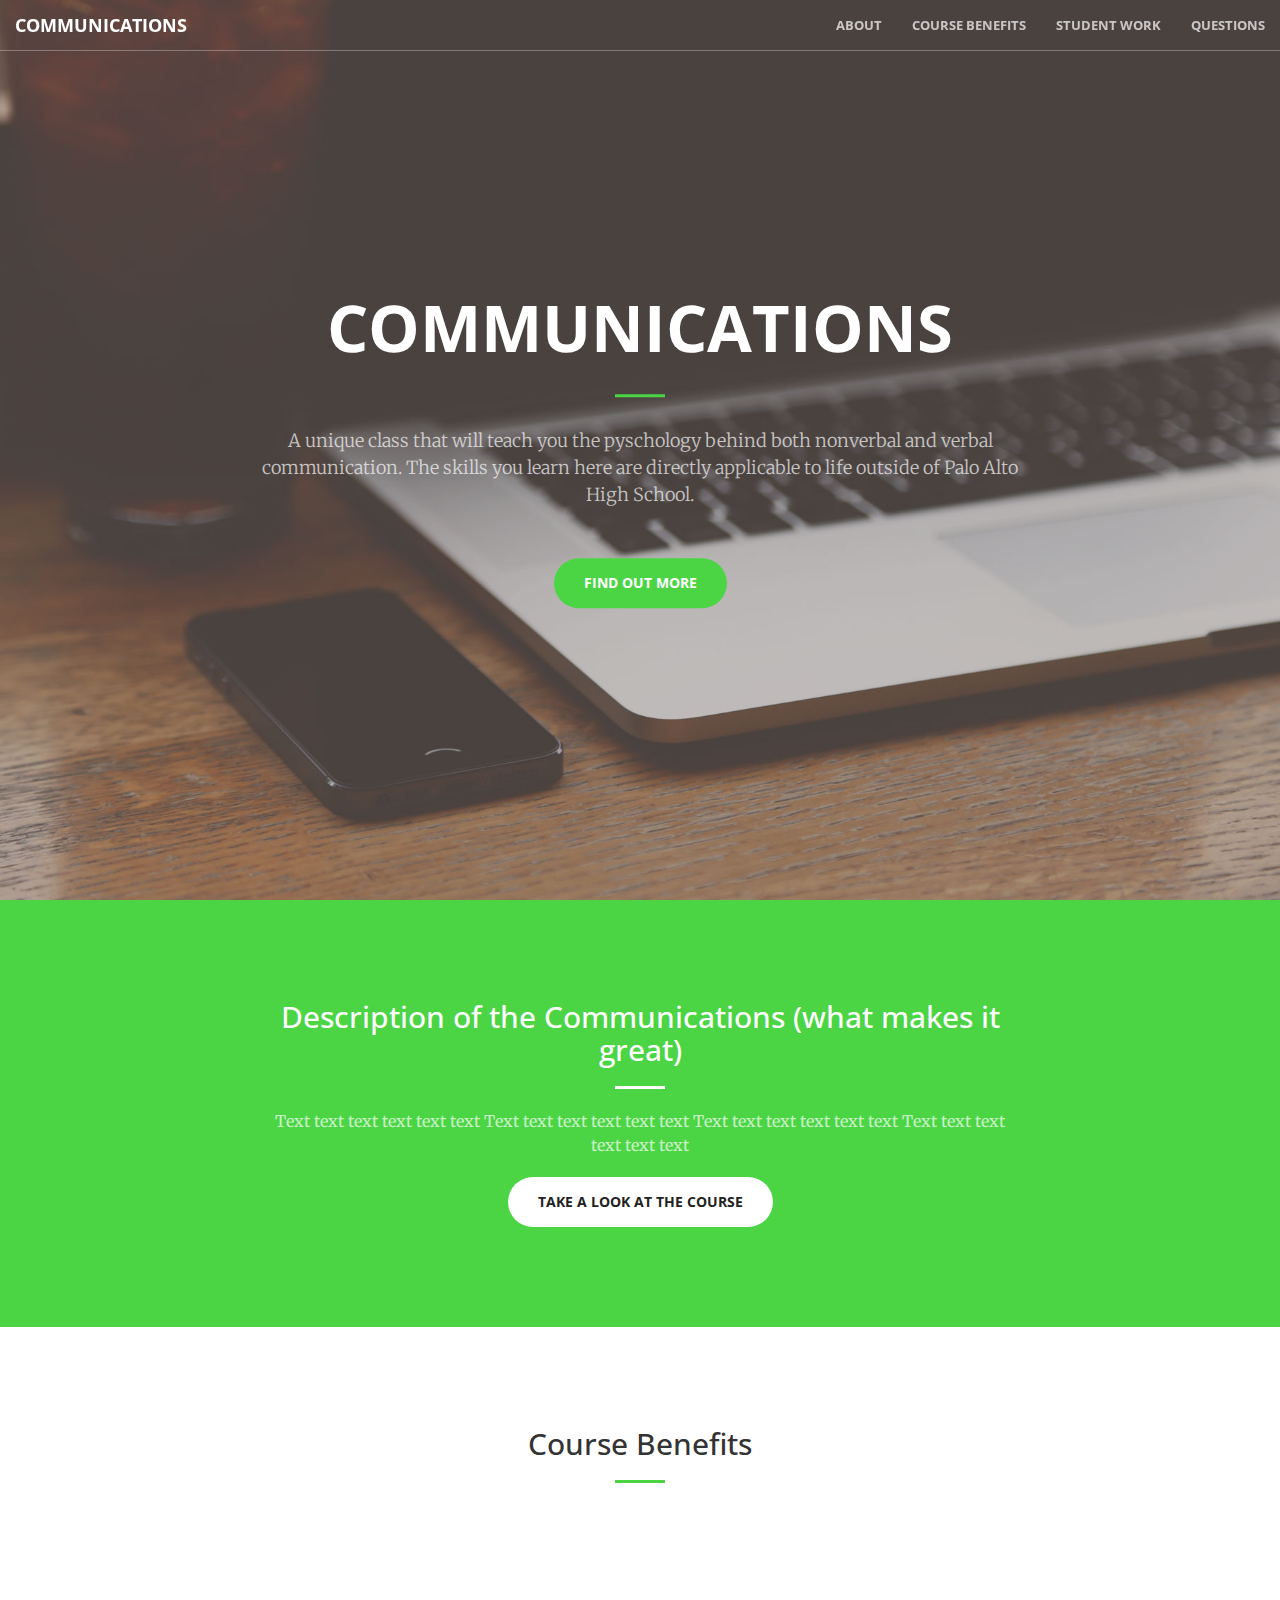
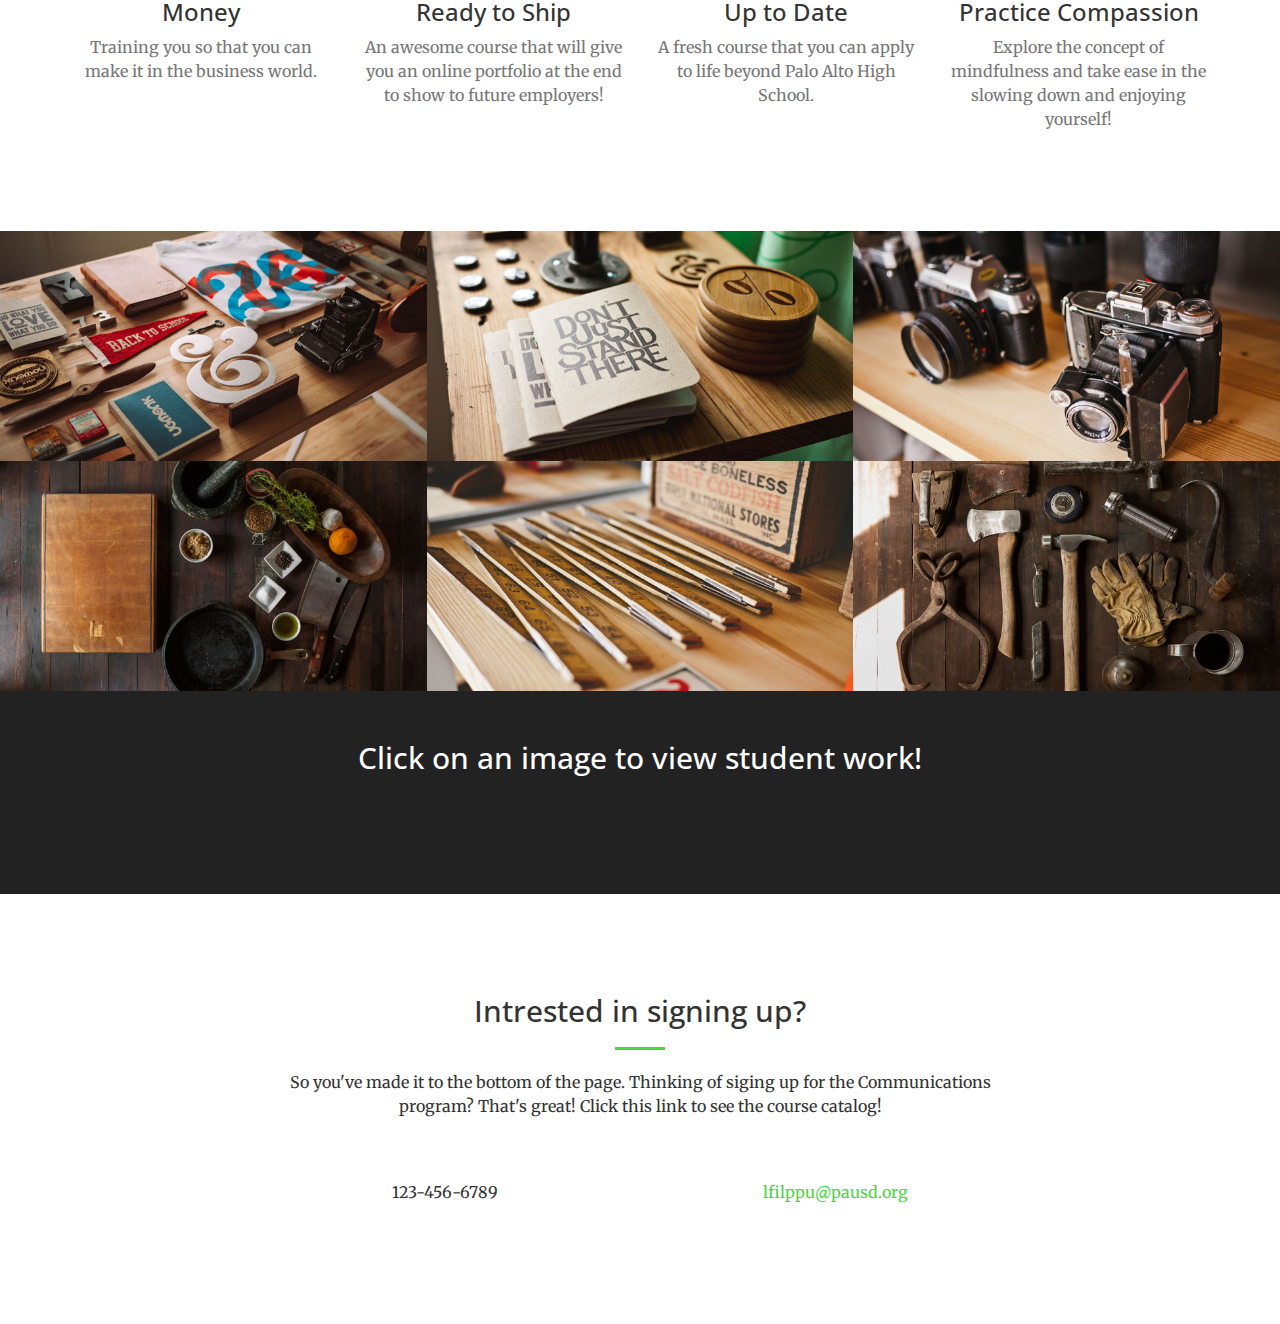
==== index.html @ a988b9ad "Initial commit" ====
<!DOCTYPE html>
<html lang="en">

<head>

    <meta charset="utf-8">
    <meta http-equiv="X-UA-Compatible" content="IE=edge">
    <meta name="viewport" content="width=device-width, initial-scale=1">
    <meta name="description" content="">
    <meta name="author" content="">

    <title>Paly Communications</title>

    <script src="https://ajax.googleapis.com/ajax/libs/jquery/1.11.3/jquery.min.js"></script>
    <!-- Bootstrap Core CSS -->
    <link rel="stylesheet" href="css/bootstrap.min.css" type="text/css">

    <!-- Custom Fonts -->
    <link href='http://fonts.googleapis.com/css?family=Open+Sans:300italic,400italic,600italic,700italic,800italic,400,300,600,700,800' rel='stylesheet' type='text/css'>
    <link href='http://fonts.googleapis.com/css?family=Merriweather:400,300,300italic,400italic,700,700italic,900,900italic' rel='stylesheet' type='text/css'>
    <link rel="stylesheet" href="font-awesome/css/font-awesome.min.css" type="text/css">

    <!-- Plugin CSS -->
    <link rel="stylesheet" href="css/animate.min.css" type="text/css">

    <!-- Custom CSS -->
    <link rel="stylesheet" href="css/creative.css" type="text/css">

    <!-- HTML5 Shim and Respond.js IE8 support of HTML5 elements and media queries -->
    <!-- WARNING: Respond.js doesn't work if you view the page via file:// -->
    <!--[if lt IE 9]>
        <script src="https://oss.maxcdn.com/libs/html5shiv/3.7.0/html5shiv.js"></script>
        <script src="https://oss.maxcdn.com/libs/respond.js/1.4.2/respond.min.js"></script>
    <![endif]-->

</head>

<body id="page-top">

    <nav id="mainNav" class="navbar navbar-default navbar-fixed-top">
        <div class="container-fluid">
            <!-- Brand and toggle get grouped for better mobile display -->
            <div class="navbar-header">
                <button type="button" class="navbar-toggle collapsed" data-toggle="collapse" data-target="#bs-example-navbar-collapse-1">
                    <span class="sr-only">Toggle navigation</span>
                    <span class="icon-bar"></span>
                    <span class="icon-bar"></span>
                    <span class="icon-bar"></span>
                </button>
                <a class="navbar-brand page-scroll" href="#page-top">Communications</a>
            </div>

            <!-- Collect the nav links, forms, and other content for toggling -->
            <div class="collapse navbar-collapse" id="bs-example-navbar-collapse-1">
                <ul class="nav navbar-nav navbar-right">
                    <li>
                        <a class="page-scroll" href="#about">About</a>
                    </li>
                    <li>
                        <a class="page-scroll" href="#services">Course Benefits</a>
                    </li>
                    <li>
                        <a class="page-scroll" href="#portfolio">Student Work</a>
                    </li>
                    <li>
                        <a class="page-scroll" href="#contact">Questions</a>
                    </li>
                </ul>
            </div>
            <!-- /.navbar-collapse -->
        </div>
        <!-- /.container-fluid -->
    </nav>

    <header>
        <div class="header-content">
            <div class="header-content-inner">
                <h1>Communications</h1>
                <hr>
                <p>A unique class that will teach you the pyschology behind both nonverbal and verbal communication. The skills you learn here are directly applicable to life outside of Palo Alto High School.</p>
                <a href="#about" class="btn btn-primary btn-xl page-scroll">Find Out More</a>
            </div>
        </div>
    </header>

    <section class="bg-primary" id="about">
        <div class="container">
            <div class="row">
                <div class="col-lg-8 col-lg-offset-2 text-center">
                    <h2 class="section-heading">Description of the Communications (what makes it great)</h2>
                    <hr class="light">
                    <p class="text-faded">Text text text text text text Text text text text text text Text text text text text text Text text text text text text</p>
                    <a href="courseDescription/courseDescription/index.html" class="btn btn-default btn-xl">Take a look at the course</a>
                </div>
            </div>
        </div>
    </section>

    <section id="services">
        <div class="container">
            <div class="row">
                <div class="col-lg-12 text-center">
                    <h2 class="section-heading">Course Benefits</h2>
                    <hr class="primary">
                </div>
            </div>
        </div>
        <div class="container">
            <div class="row">
                <div class="col-lg-3 col-md-6 text-center">
                    <div class="service-box">
                        <i class="fa fa-4x fa-diamond wow bounceIn text-primary"></i>
                        <h3>Money</h3>
                        <p class="text-muted">Training you so that you can make it in the business world.</p>
                    </div>
                </div>
                <div class="col-lg-3 col-md-6 text-center">
                    <div class="service-box">
                        <i class="fa fa-4x fa-paper-plane wow bounceIn text-primary" data-wow-delay=".1s"></i>
                        <h3>Ready to Ship</h3>
                        <p class="text-muted">An awesome course that will give you an online portfolio at the end to show to future employers!</p>
                    </div>
                </div>
                <div class="col-lg-3 col-md-6 text-center">
                    <div class="service-box">
                        <i class="fa fa-4x fa-newspaper-o wow bounceIn text-primary" data-wow-delay=".2s"></i>
                        <h3>Up to Date</h3>
                        <p class="text-muted">A fresh course that you can apply to life beyond Palo Alto High School.</p>
                    </div>
                </div>
                <div class="col-lg-3 col-md-6 text-center">
                    <div class="service-box">
                        <i class="fa fa-4x fa-heart wow bounceIn text-primary" data-wow-delay=".3s"></i>
                        <h3>Practice Compassion</h3>
                        <p class="text-muted">Explore the concept of mindfulness and take ease in the slowing down and enjoying yourself!</p>
                    </div>
                </div>
            </div>
        </div>
    </section>

    <section class="no-padding" id="portfolio">
        <div class="container-fluid">
            <div class="row no-gutter">
                <div class="col-lg-4 col-sm-6">
                    <a href="#" class="portfolio-box">
                        <img src="img/portfolio/1.jpg" class="img-responsive" alt="">
                        <div class="portfolio-box-caption">
                            <div class="portfolio-box-caption-content">
                                <div class="project-category text-faded">
                                    Category
                                </div>
                                <div class="project-name">
                                    Project Name
                                </div>
                            </div>
                        </div>
                    </a>
                </div>
                <div class="col-lg-4 col-sm-6">
                    <a href="#" class="portfolio-box">
                        <img src="img/portfolio/2.jpg" class="img-responsive" alt="">
                        <div class="portfolio-box-caption">
                            <div class="portfolio-box-caption-content">
                                <div class="project-category text-faded">
                                    Category
                                </div>
                                <div class="project-name">
                                    Project Name
                                </div>
                            </div>
                        </div>
                    </a>
                </div>
                <div class="col-lg-4 col-sm-6">
                    <a href="#" class="portfolio-box">
                        <img src="img/portfolio/3.jpg" class="img-responsive" alt="">
                        <div class="portfolio-box-caption">
                            <div class="portfolio-box-caption-content">
                                <div class="project-category text-faded">
                                    Category
                                </div>
                                <div class="project-name">
                                    Project Name
                                </div>
                            </div>
                        </div>
                    </a>
                </div>
                <div class="col-lg-4 col-sm-6">
                    <a href="#" class="portfolio-box">
                        <img src="img/portfolio/4.jpg" class="img-responsive" alt="">
                        <div class="portfolio-box-caption">
                            <div class="portfolio-box-caption-content">
                                <div class="project-category text-faded">
                                    Category
                                </div>
                                <div class="project-name">
                                    Project Name
                                </div>
                            </div>
                        </div>
                    </a>
                </div>
                <div class="col-lg-4 col-sm-6">
                    <a href="#" class="portfolio-box">
                        <img src="img/portfolio/5.jpg" class="img-responsive" alt="">
                        <div class="portfolio-box-caption">
                            <div class="portfolio-box-caption-content">
                                <div class="project-category text-faded">
                                    Category
                                </div>
                                <div class="project-name">
                                    Project Name
                                </div>
                            </div>
                        </div>
                    </a>
                </div>
                <div class="col-lg-4 col-sm-6">
                    <a href="#" class="portfolio-box">
                        <img src="img/portfolio/6.jpg" class="img-responsive" alt="">
                        <div class="portfolio-box-caption">
                            <div class="portfolio-box-caption-content">
                                <div class="project-category text-faded">
                                    Category
                                </div>
                                <div class="project-name">
                                    Project Name
                                </div>
                            </div>
                        </div>
                    </a>
                </div>
            </div>
        </div>
    </section>

    <aside class="bg-dark">
        <div class="container text-center">
            <div class="call-to-action">
                <h2>Click on an image to view student work!</h2>
                <a href="workDisplay.html" target="_blank" class="btn btn-default btn-xl wow tada">See More!</a>
            </div>
        </div>
    </aside>

    <section id="contact">
        <div class="container">
            <div class="row">
                <div class="col-lg-8 col-lg-offset-2 text-center">
                    <h2 class="section-heading">Intrested in signing up?</h2>
                    <hr class="primary">
                    <p>So you've made it to the bottom of the page. Thinking of siging up for the Communications program? That's great! Click this link to see the course catalog!</p>
                </div>
                <div class="col-lg-4 col-lg-offset-2 text-center">
                    <i class="fa fa-phone fa-3x wow bounceIn"></i>
                    <p>123-456-6789</p>
                </div>
                <div class="col-lg-4 text-center">
                    <i class="fa fa-envelope-o fa-3x wow bounceIn" data-wow-delay=".1s"></i>
                    <p><a href="mailto:your-email@your-domain.com">lfilppu@pausd.org</a></p>
                </div>
            </div>
        </div>
    </section>

    <!-- jQuery -->
    <script src="js/jquery.js"></script>

    <!-- Bootstrap Core JavaScript -->
    <script src="js/bootstrap.min.js"></script>

    <!-- Plugin JavaScript -->
    <script src="js/jquery.easing.min.js"></script>
    <script src="js/jquery.fittext.js"></script>
    <script src="js/wow.min.js"></script>

    <!-- Custom Theme JavaScript -->
    <script src="js/creative.js"></script>

</body>

</html>
---- css/creative.css ----
/*!
 * Start Bootstrap - Creative Bootstrap Theme (http://startbootstrap.com)
 * Code licensed under the Apache License v2.0.
 * For details, see http://www.apache.org/licenses/LICENSE-2.0.
 */

html,
body {
    width: 100%;
    height: 100%;
}

body {
    font-family: Merriweather,'Helvetica Neue',Arial,sans-serif;
}

hr {
    max-width: 50px;
    border-color: #4BD544;
    border-width: 3px;
}

hr.light {
    border-color: #fff;
}

a {
    color: #4BD544;
    -webkit-transition: all .35s;
    -moz-transition: all .35s;
    transition: all .35s;
}

a:hover,
a:focus {
    color: #eb3812;
}

h1,
h2,
h3,
h4,
h5,
h6 {
    font-family: 'Open Sans','Helvetica Neue',Arial,sans-serif;
}

p {
    margin-bottom: 20px;
    font-size: 16px;
    line-height: 1.5;
}

.bg-primary {
    background-color: #4BD544;
}

.bg-dark {
    color: #fff;
    background-color: #222;
}

.text-faded {
    color: rgba(255,255,255,.7);
}

section {
    padding: 100px 0;
}

aside {
    padding: 50px 0;
}

.no-padding {
    padding: 0;
}

.navbar-default {
    border-color: rgba(34,34,34,.05);
    font-family: 'Open Sans','Helvetica Neue',Arial,sans-serif;
    background-color: #fff;
    -webkit-transition: all .35s;
    -moz-transition: all .35s;
    transition: all .35s;
}

.navbar-default .navbar-header .navbar-brand {
    text-transform: uppercase;
    font-family: 'Open Sans','Helvetica Neue',Arial,sans-serif;
    font-weight: 700;
    color: #4BD544;
}

.navbar-default .navbar-header .navbar-brand:hover,
.navbar-default .navbar-header .navbar-brand:focus {
    color: #eb3812;
}

.navbar-default .nav > li>a,
.navbar-default .nav>li>a:focus {
    text-transform: uppercase;
    font-size: 13px;
    font-weight: 700;
    color: #222;
}

.navbar-default .nav > li>a:hover,
.navbar-default .nav>li>a:focus:hover {
    color: #4BD544;
}

.navbar-default .nav > li.active>a,
.navbar-default .nav>li.active>a:focus {
    color: #4BD544!important;
    background-color: transparent;
}

.navbar-default .nav > li.active>a:hover,
.navbar-default .nav>li.active>a:focus:hover {
    background-color: transparent;
}

@media(min-width:768px) {
    .navbar-default {
        border-color: rgba(255,255,255,.3);
        background-color: transparent;
    }

    .navbar-default .navbar-header .navbar-brand {
        color: rgba(255,255,255,.7);
    }

    .navbar-default .navbar-header .navbar-brand:hover,
    .navbar-default .navbar-header .navbar-brand:focus {
        color: #fff;
    }

    .navbar-default .nav > li>a,
    .navbar-default .nav>li>a:focus {
        color: rgba(255,255,255,.7);
    }

    .navbar-default .nav > li>a:hover,
    .navbar-default .nav>li>a:focus:hover {
        color: #fff;
    }

    .navbar-default.affix {
        border-color: rgba(34,34,34,.05);
        background-color: #fff;
    }

    .navbar-default.affix .navbar-header .navbar-brand {
        font-size: 14px;
        color: #4BD544;
    }

    .navbar-default.affix .navbar-header .navbar-brand:hover,
    .navbar-default.affix .navbar-header .navbar-brand:focus {
        color: #eb3812;
    }

    .navbar-default.affix .nav > li>a,
    .navbar-default.affix .nav>li>a:focus {
        color: #222;
    }

    .navbar-default.affix .nav > li>a:hover,
    .navbar-default.affix .nav>li>a:focus:hover {
        color: #4BD544;
    }
}

header {
    position: relative;
    width: 100%;
    min-height: auto;
    text-align: center;
    color: #fff;
    background-image: url(../img/header.jpg);
    background-position: center;
    -webkit-background-size: cover;
    -moz-background-size: cover;
    background-size: cover;
    -o-background-size: cover;
}

header .header-content {
    position: relative;
    width: 100%;
    padding: 100px 15px;
    text-align: center;
}

header .header-content .header-content-inner h1 {
    margin-top: 0;
    margin-bottom: 0;
    text-transform: uppercase;
    font-weight: 700;
}

header .header-content .header-content-inner hr {
    margin: 30px auto;
}

header .header-content .header-content-inner p {
    margin-bottom: 50px;
    font-size: 16px;
    font-weight: 300;
    color: rgba(255,255,255,.7);
}

@media(min-width:768px) {
    header {
        min-height: 100%;
    }

    header .header-content {
        position: absolute;
        top: 50%;
        padding: 0 50px;
        -webkit-transform: translateY(-50%);
        -ms-transform: translateY(-50%);
        transform: translateY(-50%);
    }

    header .header-content .header-content-inner {
        margin-right: auto;
        margin-left: auto;
        max-width: 1000px;
    }

    header .header-content .header-content-inner p {
        margin-right: auto;
        margin-left: auto;
        max-width: 80%;
        font-size: 18px;
    }
}

.section-heading {
    margin-top: 0;
}

.service-box {
    margin: 50px auto 0;
    max-width: 400px;
}

@media(min-width:992px) {
    .service-box {
        margin: 20px auto 0;
    }
}

.service-box p {
    margin-bottom: 0;
}

.portfolio-box {
    display: block;
    position: relative;
    margin: 0 auto;
    max-width: 650px;
}

.portfolio-box .portfolio-box-caption {
    display: block;
    position: absolute;
    bottom: 0;
    width: 100%;
    height: 100%;
    text-align: center;
    color: #fff;
    opacity: 0;
    background: rgba(240,95,64,.9);
    -webkit-transition: all .35s;
    -moz-transition: all .35s;
    transition: all .35s;
}

.portfolio-box .portfolio-box-caption .portfolio-box-caption-content {
    position: absolute;
    top: 50%;
    width: 100%;
    text-align: center;
    transform: translateY(-50%);
}

.portfolio-box .portfolio-box-caption .portfolio-box-caption-content .project-category,
.portfolio-box .portfolio-box-caption .portfolio-box-caption-content .project-name {
    padding: 0 15px;
    font-family: 'Open Sans','Helvetica Neue',Arial,sans-serif;
}

.portfolio-box .portfolio-box-caption .portfolio-box-caption-content .project-category {
    text-transform: uppercase;
    font-size: 14px;
    font-weight: 600;
}

.portfolio-box .portfolio-box-caption .portfolio-box-caption-content .project-name {
    font-size: 18px;
}

.portfolio-box:hover .portfolio-box-caption {
    opacity: 1;
}

@media(min-width:768px) {
    .portfolio-box .portfolio-box-caption .portfolio-box-caption-content .project-category {
        font-size: 16px;
    }

    .portfolio-box .portfolio-box-caption .portfolio-box-caption-content .project-name {
        font-size: 22px;
    }
}

.call-to-action h2 {
    margin: 0 auto 20px;
}

.text-primary {
    color: #4BD544;
}

.no-gutter > [class*=col-] {
    padding-right: 0;
    padding-left: 0;
}

.btn-default {
    border-color: #fff;
    color: #222;
    background-color: #fff;
    -webkit-transition: all .35s;
    -moz-transition: all .35s;
    transition: all .35s;
}

.btn-default:hover,
.btn-default:focus,
.btn-default.focus,
.btn-default:active,
.btn-default.active,
.open > .dropdown-toggle.btn-default {
    border-color: #ededed;
    color: #222;
    background-color: #f2f2f2;
}

.btn-default:active,
.btn-default.active,
.open > .dropdown-toggle.btn-default {
    background-image: none;
}

.btn-default.disabled,
.btn-default[disabled],
fieldset[disabled] .btn-default,
.btn-default.disabled:hover,
.btn-default[disabled]:hover,
fieldset[disabled] .btn-default:hover,
.btn-default.disabled:focus,
.btn-default[disabled]:focus,
fieldset[disabled] .btn-default:focus,
.btn-default.disabled.focus,
.btn-default[disabled].focus,
fieldset[disabled] .btn-default.focus,
.btn-default.disabled:active,
.btn-default[disabled]:active,
fieldset[disabled] .btn-default:active,
.btn-default.disabled.active,
.btn-default[disabled].active,
fieldset[disabled] .btn-default.active {
    border-color: #fff;
    background-color: #fff;
}

.btn-default .badge {
    color: #fff;
    background-color: #222;
}

.btn-primary {
    border-color: #4BD544;
    color: #fff;
    background-color: #4BD544;
    -webkit-transition: all .35s;
    -moz-transition: all .35s;
    transition: all .35s;
}

.btn-primary:hover,
.btn-primary:focus,
.btn-primary.focus,
.btn-primary:active,
.btn-primary.active,
.open > .dropdown-toggle.btn-primary {
    border-color: #ed431f;
    color: #fff;
    background-color: #ee4b28;
}

.btn-primary:active,
.btn-primary.active,
.open > .dropdown-toggle.btn-primary {
    background-image: none;
}

.btn-primary.disabled,
.btn-primary[disabled],
fieldset[disabled] .btn-primary,
.btn-primary.disabled:hover,
.btn-primary[disabled]:hover,
fieldset[disabled] .btn-primary:hover,
.btn-primary.disabled:focus,
.btn-primary[disabled]:focus,
fieldset[disabled] .btn-primary:focus,
.btn-primary.disabled.focus,
.btn-primary[disabled].focus,
fieldset[disabled] .btn-primary.focus,
.btn-primary.disabled:active,
.btn-primary[disabled]:active,
fieldset[disabled] .btn-primary:active,
.btn-primary.disabled.active,
.btn-primary[disabled].active,
fieldset[disabled] .btn-primary.active {
    border-color: #4BD544;
    background-color: #4BD544;
}

.btn-primary .badge {
    color: #4BD544;
    background-color: #fff;
}

.btn {
    border: 0;
    border-radius: 300px;
    text-transform: uppercase;
    font-family: 'Open Sans','Helvetica Neue',Arial,sans-serif;
    font-weight: 700;
}

.btn-xl {
    padding: 15px 30px;
}

::-moz-selection {
    text-shadow: none;
    color: #fff;
    background: #222;
}

::selection {
    text-shadow: none;
    color: #fff;
    background: #222;
}

img::selection {
    color: #fff;
    background: 0 0;
}

img::-moz-selection {
    color: #fff;
    background: 0 0;
}

body {
    webkit-tap-highlight-color: #222;
}
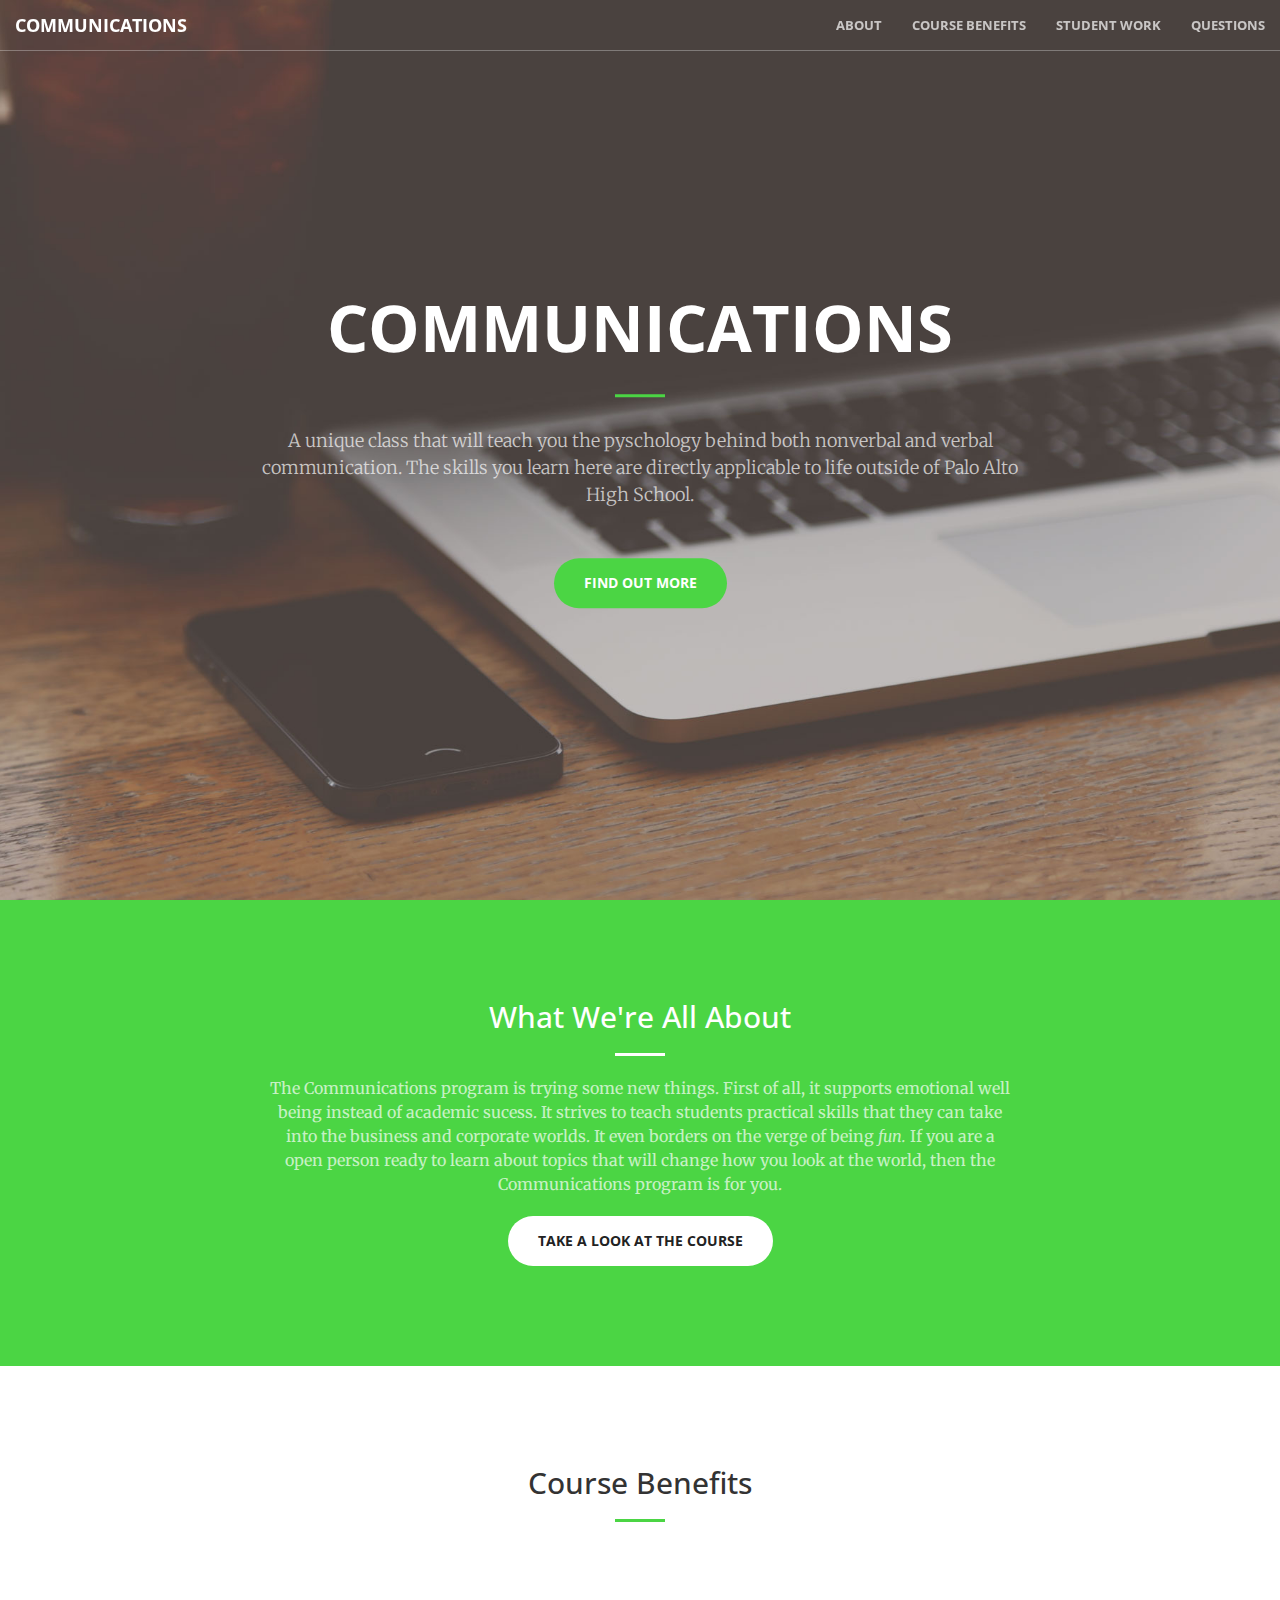
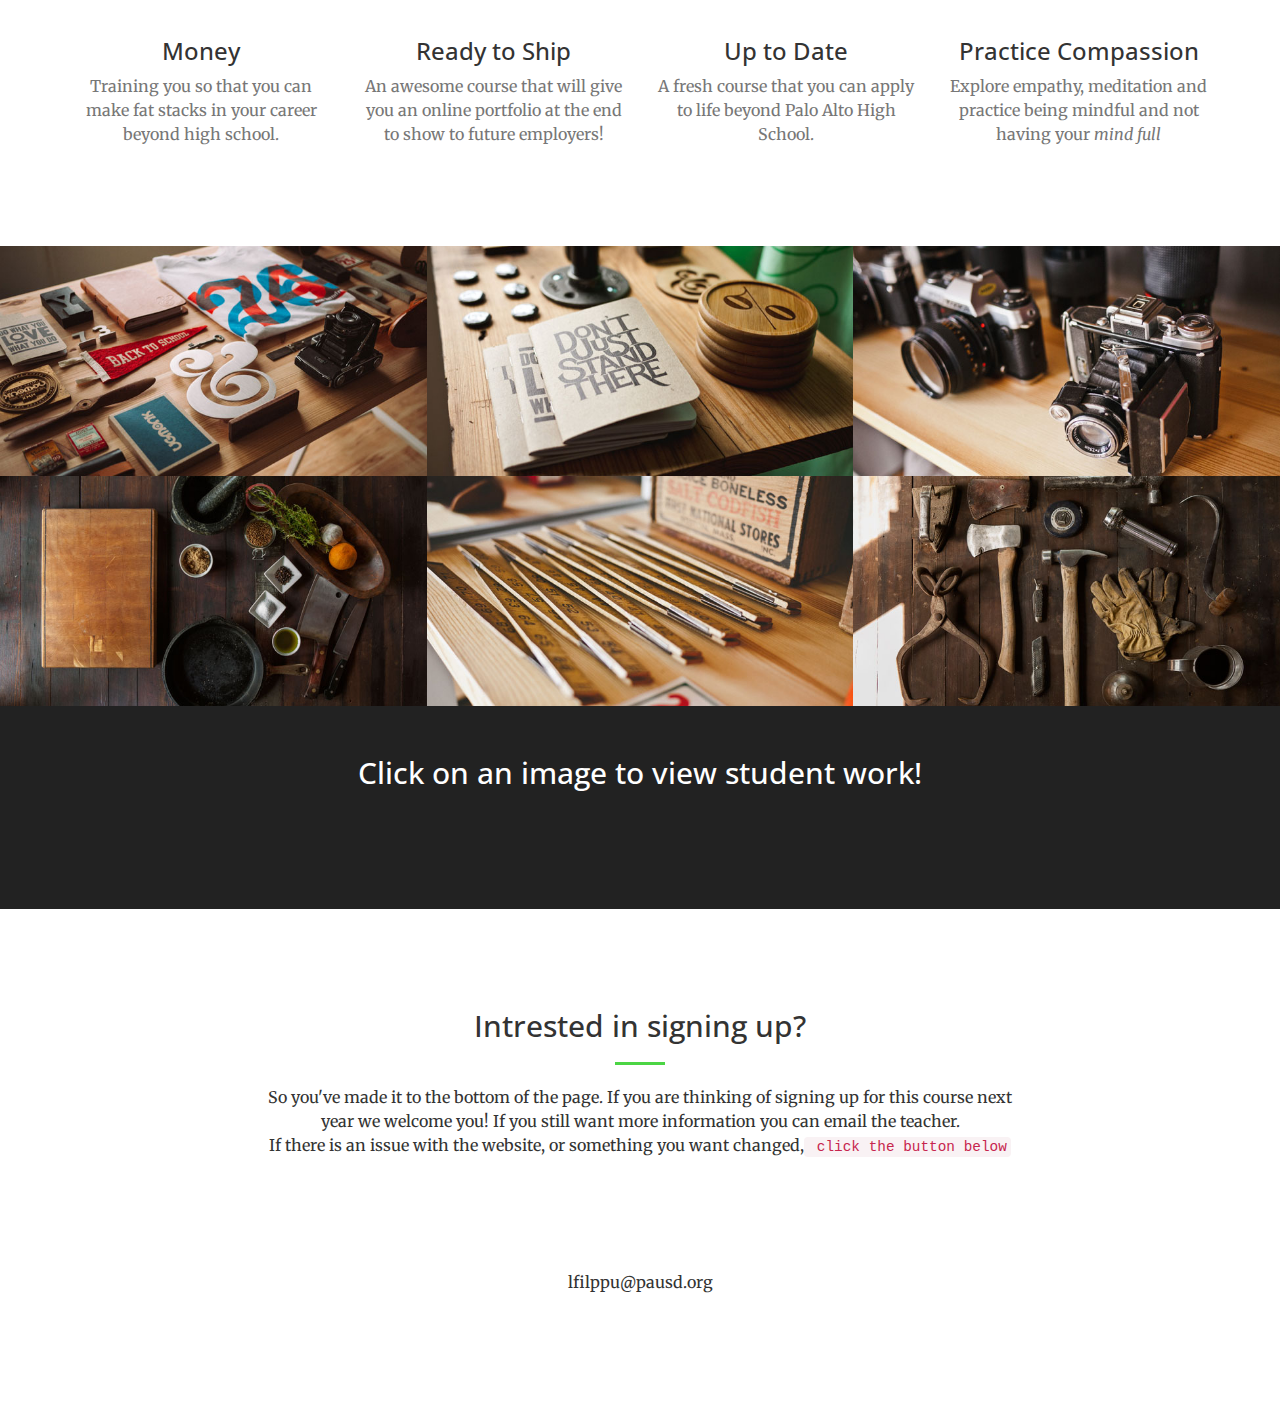
==== commit bb5c8c2e: "updated content of work.html, new fonts, improvements button" ====
--- a/index.html
+++ b/index.html
@@ -87,9 +87,9 @@
         <div class="container">
             <div class="row">
                 <div class="col-lg-8 col-lg-offset-2 text-center">
-                    <h2 class="section-heading">Description of the Communications (what makes it great)</h2>
+                    <h2 class="section-heading">What We're All About</h2>
                     <hr class="light">
-                    <p class="text-faded">Text text text text text text Text text text text text text Text text text text text text Text text text text text text</p>
+                    <p class="text-faded">The Communications program is trying some new things. First of all, it supports emotional well being instead of academic sucess. It strives to teach students practical skills that they can take into the business and corporate worlds. It even borders on the verge of being <span class="italics">fun. </span>If you are a open person ready to learn about topics that will change how you look at the world, then the Communications program is for you.</p>
                     <a href="courseDescription/courseDescription/index.html" class="btn btn-default btn-xl">Take a look at the course</a>
                 </div>
             </div>
@@ -111,7 +111,7 @@
                     <div class="service-box">
                         <i class="fa fa-4x fa-diamond wow bounceIn text-primary"></i>
                         <h3>Money</h3>
-                        <p class="text-muted">Training you so that you can make it in the business world.</p>
+                        <p class="text-muted">Training you so that you can make fat stacks in your career beyond high school.</p>
                     </div>
                 </div>
                 <div class="col-lg-3 col-md-6 text-center">
@@ -132,7 +132,7 @@
                     <div class="service-box">
                         <i class="fa fa-4x fa-heart wow bounceIn text-primary" data-wow-delay=".3s"></i>
                         <h3>Practice Compassion</h3>
-                        <p class="text-muted">Explore the concept of mindfulness and take ease in the slowing down and enjoying yourself!</p>
+                        <p class="text-muted">Explore empathy, meditation and practice being mindful and not having your <span class="italics">mind full</span></p>
                     </div>
                 </div>
             </div>
@@ -240,7 +240,7 @@
         <div class="container text-center">
             <div class="call-to-action">
                 <h2>Click on an image to view student work!</h2>
-                <a href="workDisplay.html" target="_blank" class="btn btn-default btn-xl wow tada">See More!</a>
+                <a href="studentWork/workDisplay.html" class="btn btn-default btn-xl wow tada">See More!</a>
             </div>
         </div>
     </aside>
@@ -251,15 +251,17 @@
                 <div class="col-lg-8 col-lg-offset-2 text-center">
                     <h2 class="section-heading">Intrested in signing up?</h2>
                     <hr class="primary">
-                    <p>So you've made it to the bottom of the page. Thinking of siging up for the Communications program? That's great! Click this link to see the course catalog!</p>
-                </div>
-                <div class="col-lg-4 col-lg-offset-2 text-center">
+                    <p>So you've made it to the bottom of the page. If you are thinking of signing up for this course next year we welcome you! If you still want more information you can email the teacher.<br>If there is an issue with the website, or something you want changed,<code> click the button below</code></p>
+                      <a href="https://docs.google.com/forms/d/1UvINyb7zhXUOc2biY6sXwbtFrO3ErME9v3r4dC4eQKM/viewform?usp=send_form" target="_blank" class="btn btn-success btn-xl wow tada">Submit Website Improvements</a>
+                </div>
+                <!-- <div class="col-lg-4 col-lg-offset-2 text-center">
                     <i class="fa fa-phone fa-3x wow bounceIn"></i>
                     <p>123-456-6789</p>
-                </div>
-                <div class="col-lg-4 text-center">
+                </div> -->
+                <div class="col-lg-12 text-center">
                     <i class="fa fa-envelope-o fa-3x wow bounceIn" data-wow-delay=".1s"></i>
-                    <p><a href="mailto:your-email@your-domain.com">lfilppu@pausd.org</a></p>
+                    <!-- <p><a href="mailto:lfilppu@pausd.org">lfilppu@pausd.org</a></p> -->
+                    <p>lfilppu@pausd.org</p>
                 </div>
             </div>
         </div>
--- a/css/creative.css
+++ b/css/creative.css
@@ -12,6 +12,10 @@
 
 body {
     font-family: Merriweather,'Helvetica Neue',Arial,sans-serif;
+}
+
+.italics {
+    font-style: italic;
 }
 
 hr {
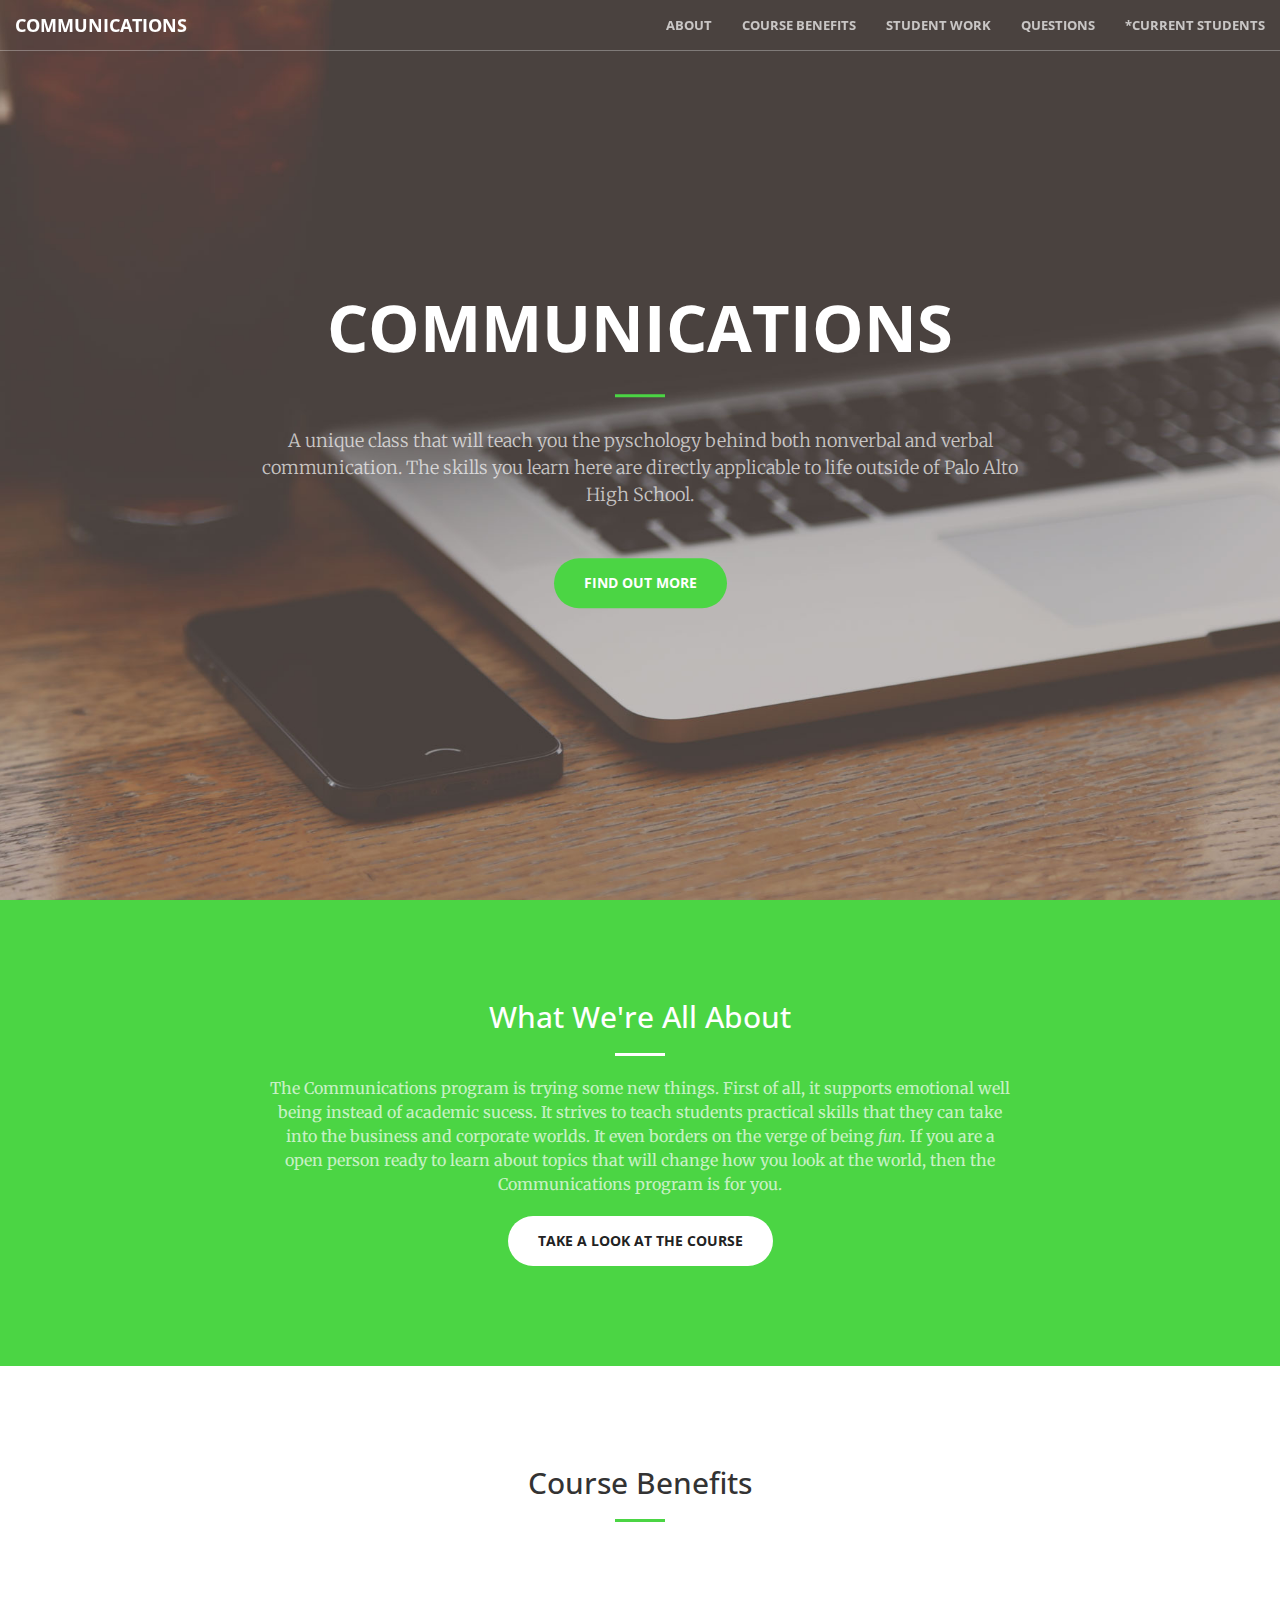
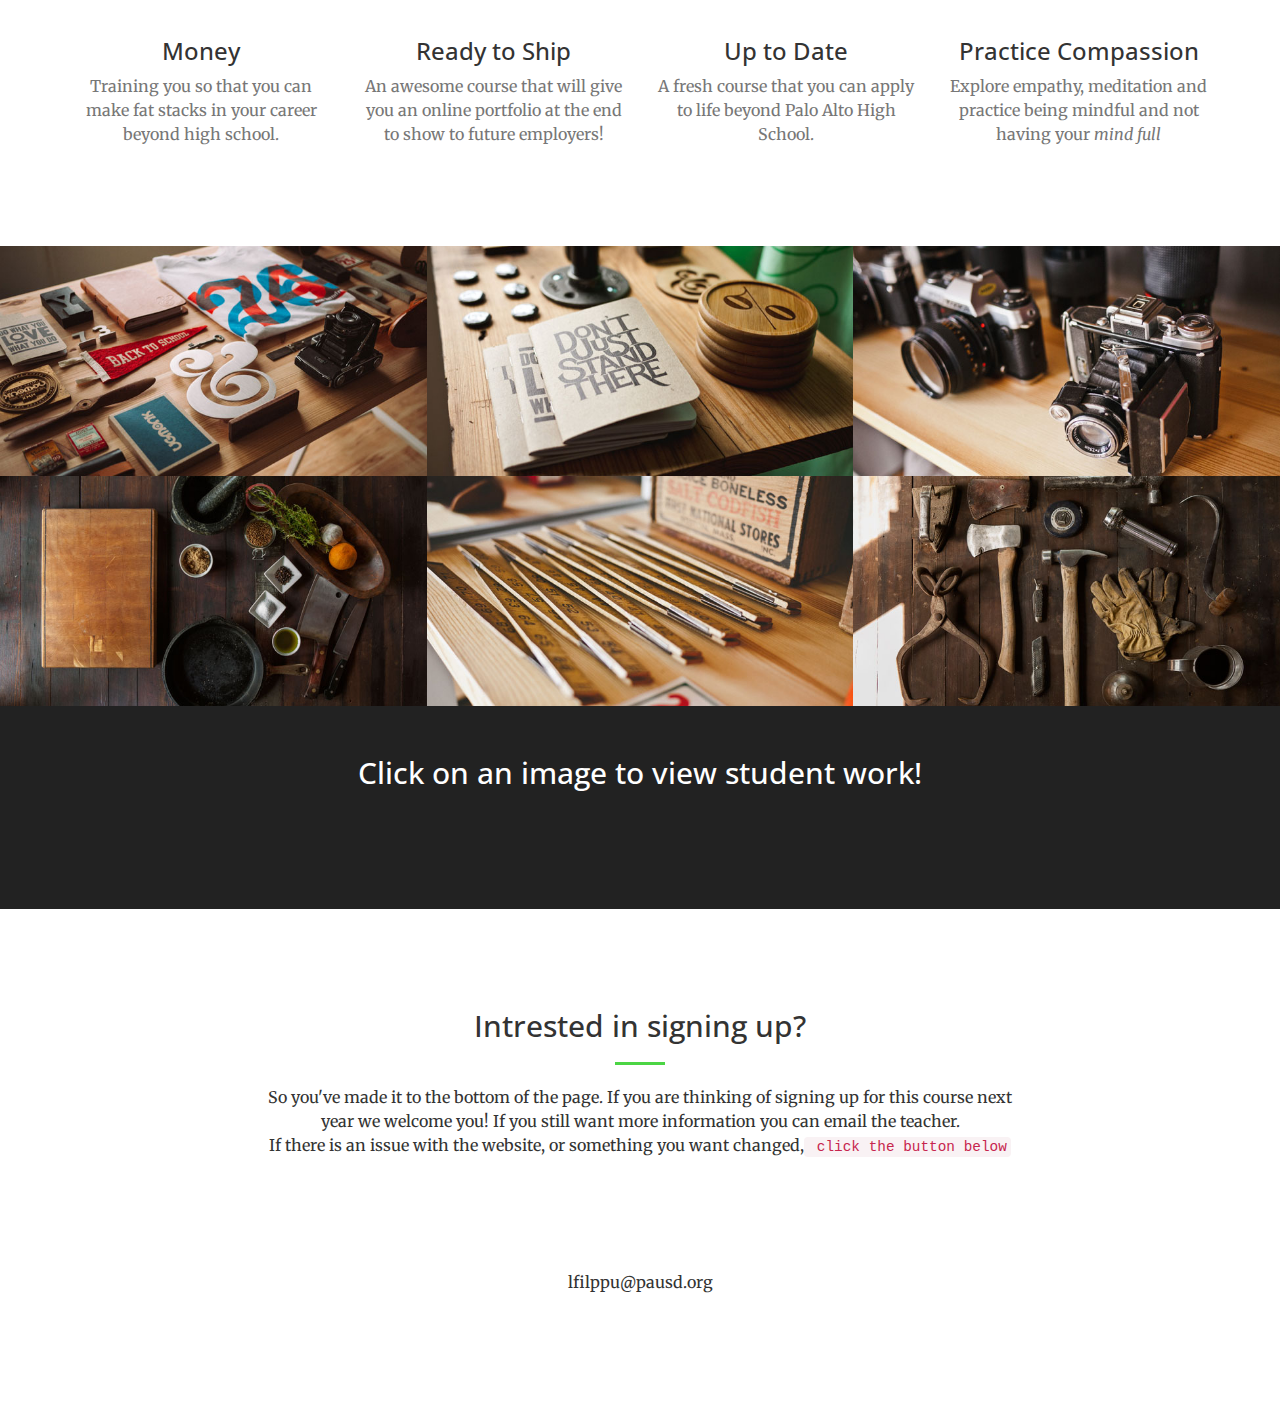
==== commit 310c8b65: "created new student page, changed api spark spreadsheet" ====
--- a/index.html
+++ b/index.html
@@ -65,6 +65,9 @@
                     <li>
                         <a class="page-scroll" href="#contact">Questions</a>
                     </li>
+                    <li>
+                        <a href="currentStudents/currentStudents/index.html">*Current Students</a>
+                    </li>
                 </ul>
             </div>
             <!-- /.navbar-collapse -->
@@ -143,90 +146,90 @@
         <div class="container-fluid">
             <div class="row no-gutter">
                 <div class="col-lg-4 col-sm-6">
-                    <a href="#" class="portfolio-box">
+                    <a href="https://www.youtube.com/watch?v=X-lLhThysX8" target="_blank" class="portfolio-box">
                         <img src="img/portfolio/1.jpg" class="img-responsive" alt="">
                         <div class="portfolio-box-caption">
                             <div class="portfolio-box-caption-content">
                                 <div class="project-category text-faded">
-                                    Category
-                                </div>
-                                <div class="project-name">
-                                    Project Name
-                                </div>
-                            </div>
-                        </div>
-                    </a>
-                </div>
-                <div class="col-lg-4 col-sm-6">
-                    <a href="#" class="portfolio-box">
+                                    Kai Oda
+                                </div>
+                                <div class="project-name">
+                                    Social Justice Movie
+                                </div>
+                            </div>
+                        </div>
+                    </a>
+                </div>
+                <div class="col-lg-4 col-sm-6">
+                    <a href="https://docs.google.com/document/d/1P_dTH7T9j7E73rclIR6LiwsG6fU7Ubq9ekI5S3gMPQ8/edit?usp=sharing" target="_blank" class="portfolio-box">
                         <img src="img/portfolio/2.jpg" class="img-responsive" alt="">
                         <div class="portfolio-box-caption">
                             <div class="portfolio-box-caption-content">
                                 <div class="project-category text-faded">
-                                    Category
-                                </div>
-                                <div class="project-name">
-                                    Project Name
-                                </div>
-                            </div>
-                        </div>
-                    </a>
-                </div>
-                <div class="col-lg-4 col-sm-6">
-                    <a href="#" class="portfolio-box">
+                                    Kai Oda
+                                </div>
+                                <div class="project-name">
+                                    Strenth's Pitch
+                                </div>
+                            </div>
+                        </div>
+                    </a>
+                </div>
+                <div class="col-lg-4 col-sm-6">
+                    <a href="http://www.palycampanile.org/archives/5774" target="_blank" class="portfolio-box">
                         <img src="img/portfolio/3.jpg" class="img-responsive" alt="">
                         <div class="portfolio-box-caption">
                             <div class="portfolio-box-caption-content">
                                 <div class="project-category text-faded">
-                                    Category
-                                </div>
-                                <div class="project-name">
-                                    Project Name
-                                </div>
-                            </div>
-                        </div>
-                    </a>
-                </div>
-                <div class="col-lg-4 col-sm-6">
-                    <a href="#" class="portfolio-box">
+                                    Stephanie Cong
+                                </div>
+                                <div class="project-name">
+                                    The [Herculean] Ascent
+                                </div>
+                            </div>
+                        </div>
+                    </a>
+                </div>
+                <div class="col-lg-4 col-sm-6">
+                    <a href="https://www.flickr.com/photos/107901713@N04/18847411025/in/dateposted-public/" target="_blank" class="portfolio-box">
                         <img src="img/portfolio/4.jpg" class="img-responsive" alt="">
                         <div class="portfolio-box-caption">
                             <div class="portfolio-box-caption-content">
                                 <div class="project-category text-faded">
-                                    Category
-                                </div>
-                                <div class="project-name">
-                                    Project Name
-                                </div>
-                            </div>
-                        </div>
-                    </a>
-                </div>
-                <div class="col-lg-4 col-sm-6">
-                    <a href="#" class="portfolio-box">
+                                    Kai Oda
+                                </div>
+                                <div class="project-name">
+                                    A dude on a horse
+                                </div>
+                            </div>
+                        </div>
+                    </a>
+                </div>
+                <div class="col-lg-4 col-sm-6">
+                    <a href="https://www.youtube.com/watch?v=J6lyURyVz7k" target="_blank" class="portfolio-box">
                         <img src="img/portfolio/5.jpg" class="img-responsive" alt="">
                         <div class="portfolio-box-caption">
                             <div class="portfolio-box-caption-content">
                                 <div class="project-category text-faded">
-                                    Category
-                                </div>
-                                <div class="project-name">
-                                    Project Name
-                                </div>
-                            </div>
-                        </div>
-                    </a>
-                </div>
-                <div class="col-lg-4 col-sm-6">
-                    <a href="#" class="portfolio-box">
+                                    John Oliver
+                                </div>
+                                <div class="project-name">
+                                    Why Standardized Testing Sucks
+                                </div>
+                            </div>
+                        </div>
+                    </a>
+                </div>
+                <div class="col-lg-4 col-sm-6">
+                    <a href="http://palyvoice.com/2015/04/30/editorial-transcending-the-assumptions/" target="_blank" class="portfolio-box">
                         <img src="img/portfolio/6.jpg" class="img-responsive" alt="">
                         <div class="portfolio-box-caption">
                             <div class="portfolio-box-caption-content">
                                 <div class="project-category text-faded">
-                                    Category
-                                </div>
-                                <div class="project-name">
-                                    Project Name
+                                    Paly Voice
+                                </div>
+                                <div class="project-name">
+                                    Transcending Assumptions
                                 </div>
                             </div>
                         </div>
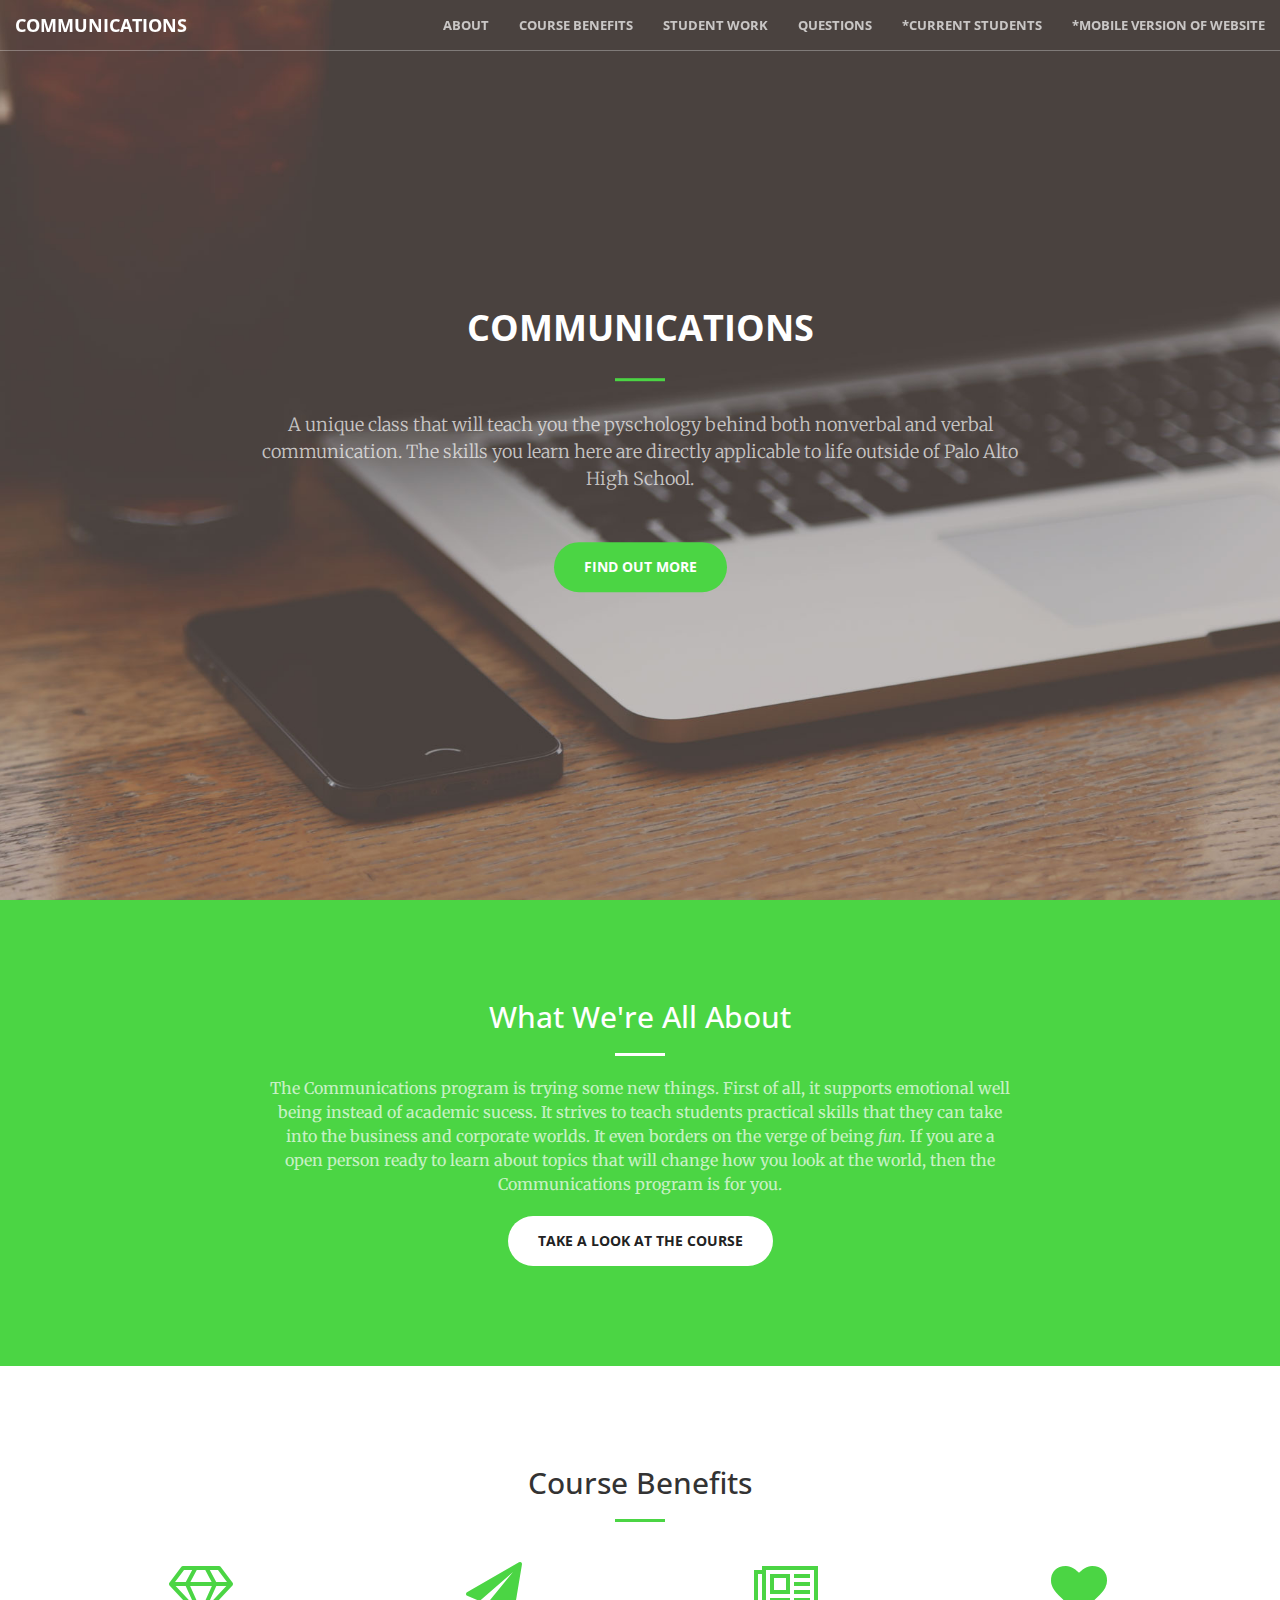
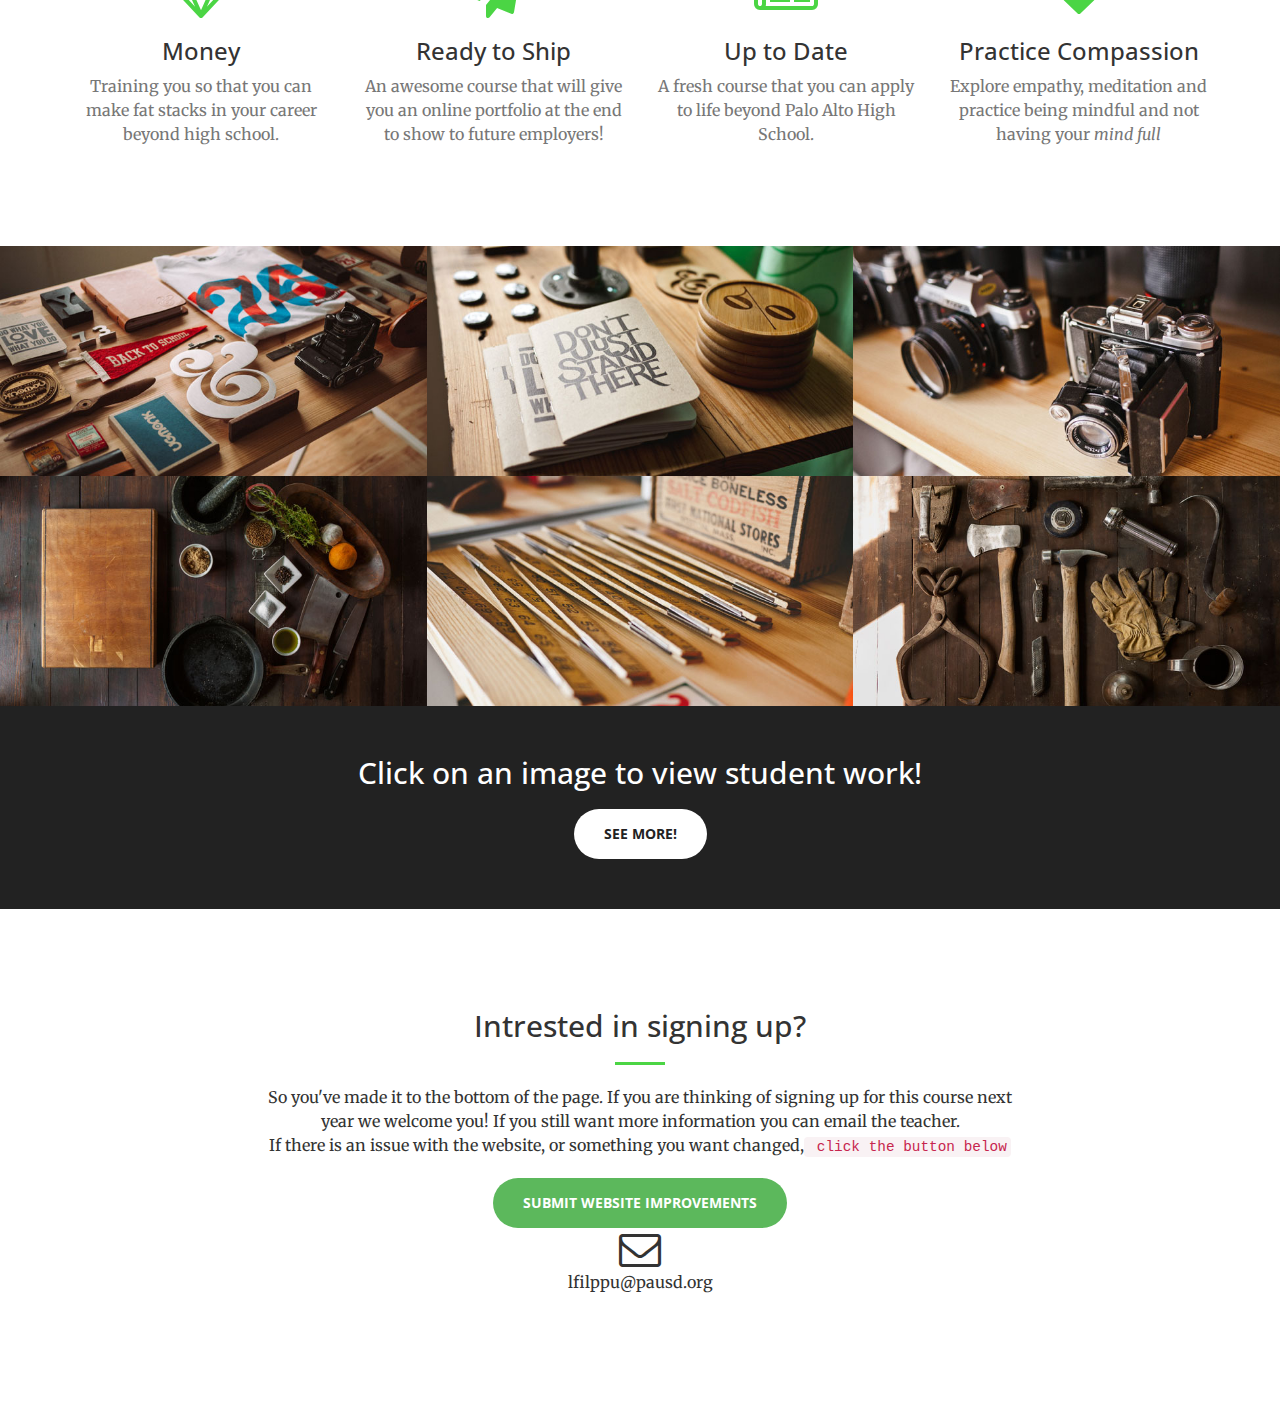
==== commit 343aea7d: "mobile version" ====
--- a/index.html
+++ b/index.html
@@ -68,6 +68,9 @@
                     <li>
                         <a href="currentStudents/currentStudents/index.html">*Current Students</a>
                     </li>
+                    <li>
+                        <a href="#http://kaiyotesoft.github.io/Communications/">*Mobile Version of Website</a>
+                    </li>
                 </ul>
             </div>
             <!-- /.navbar-collapse -->
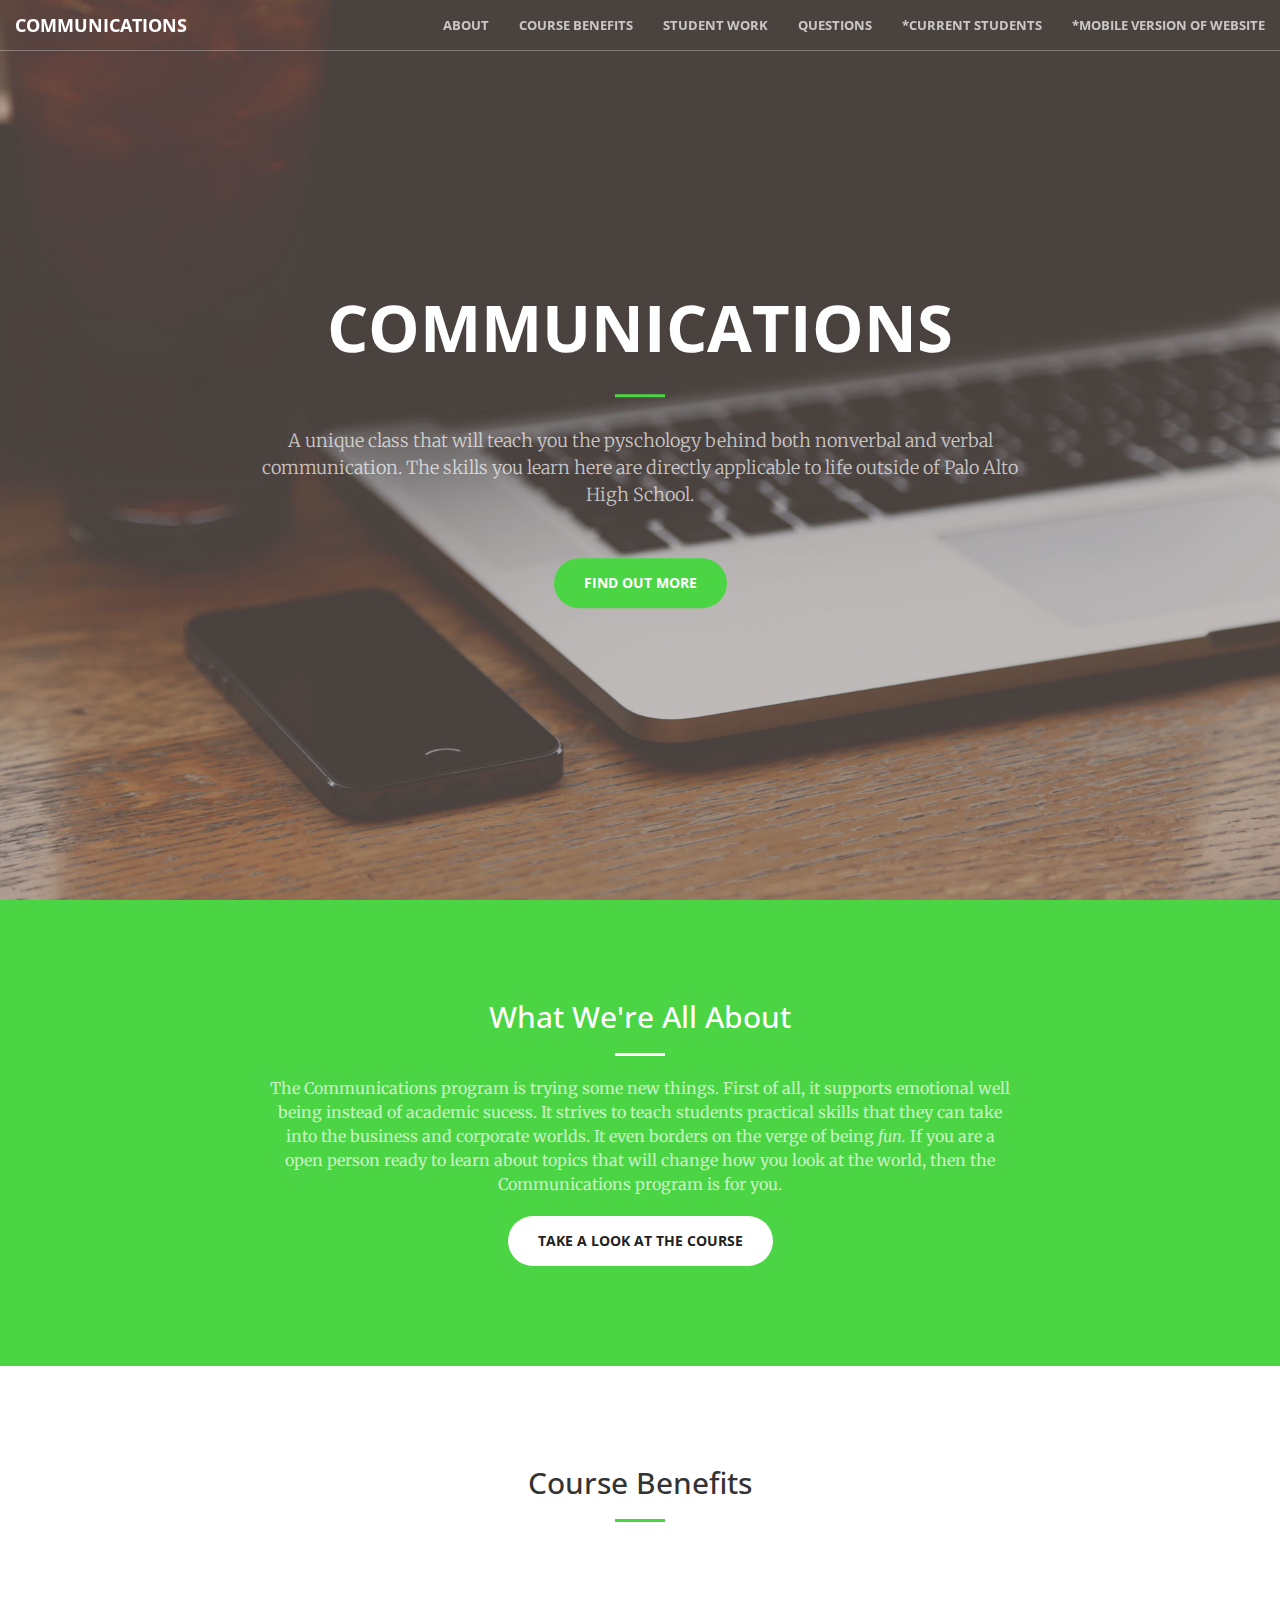
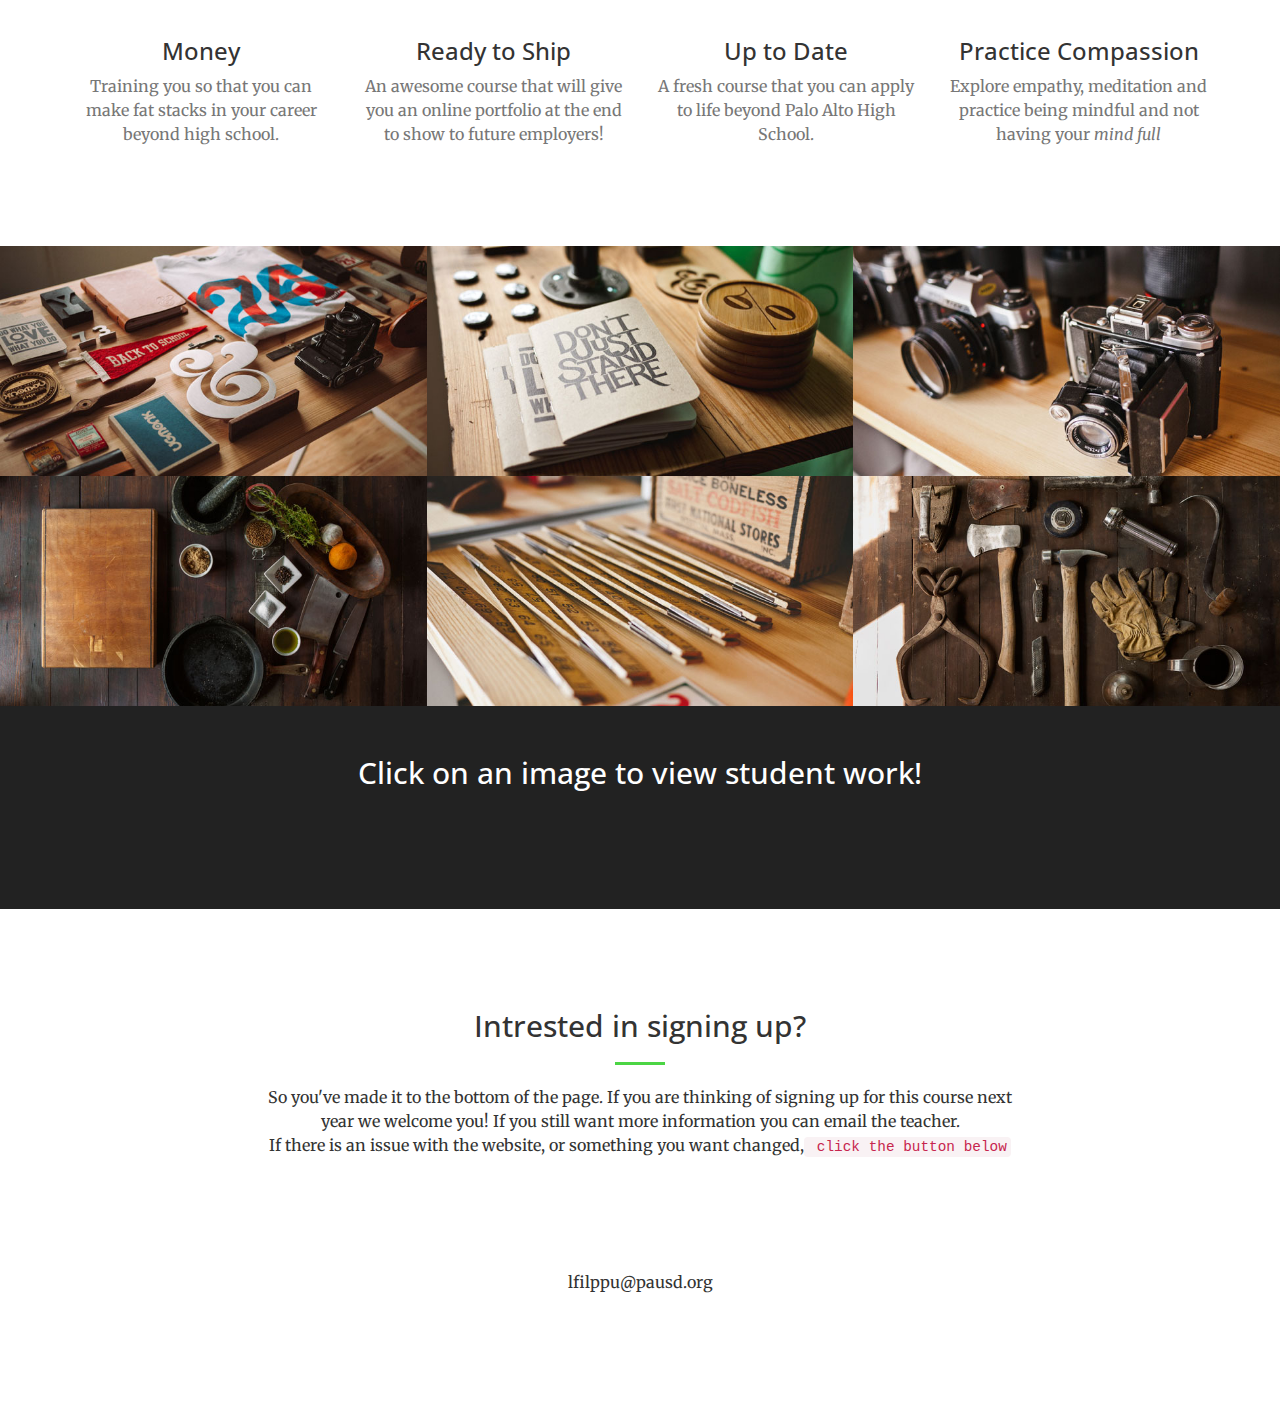
==== commit 0e8555fe: "mobile version for sure" ====
--- a/index.html
+++ b/index.html
@@ -69,7 +69,7 @@
                         <a href="currentStudents/currentStudents/index.html">*Current Students</a>
                     </li>
                     <li>
-                        <a href="#http://kaiyotesoft.github.io/Communications/">*Mobile Version of Website</a>
+                        <a href="http://kaiyotesoft.github.io/Communications/">*Mobile Version of Website</a>
                     </li>
                 </ul>
             </div>
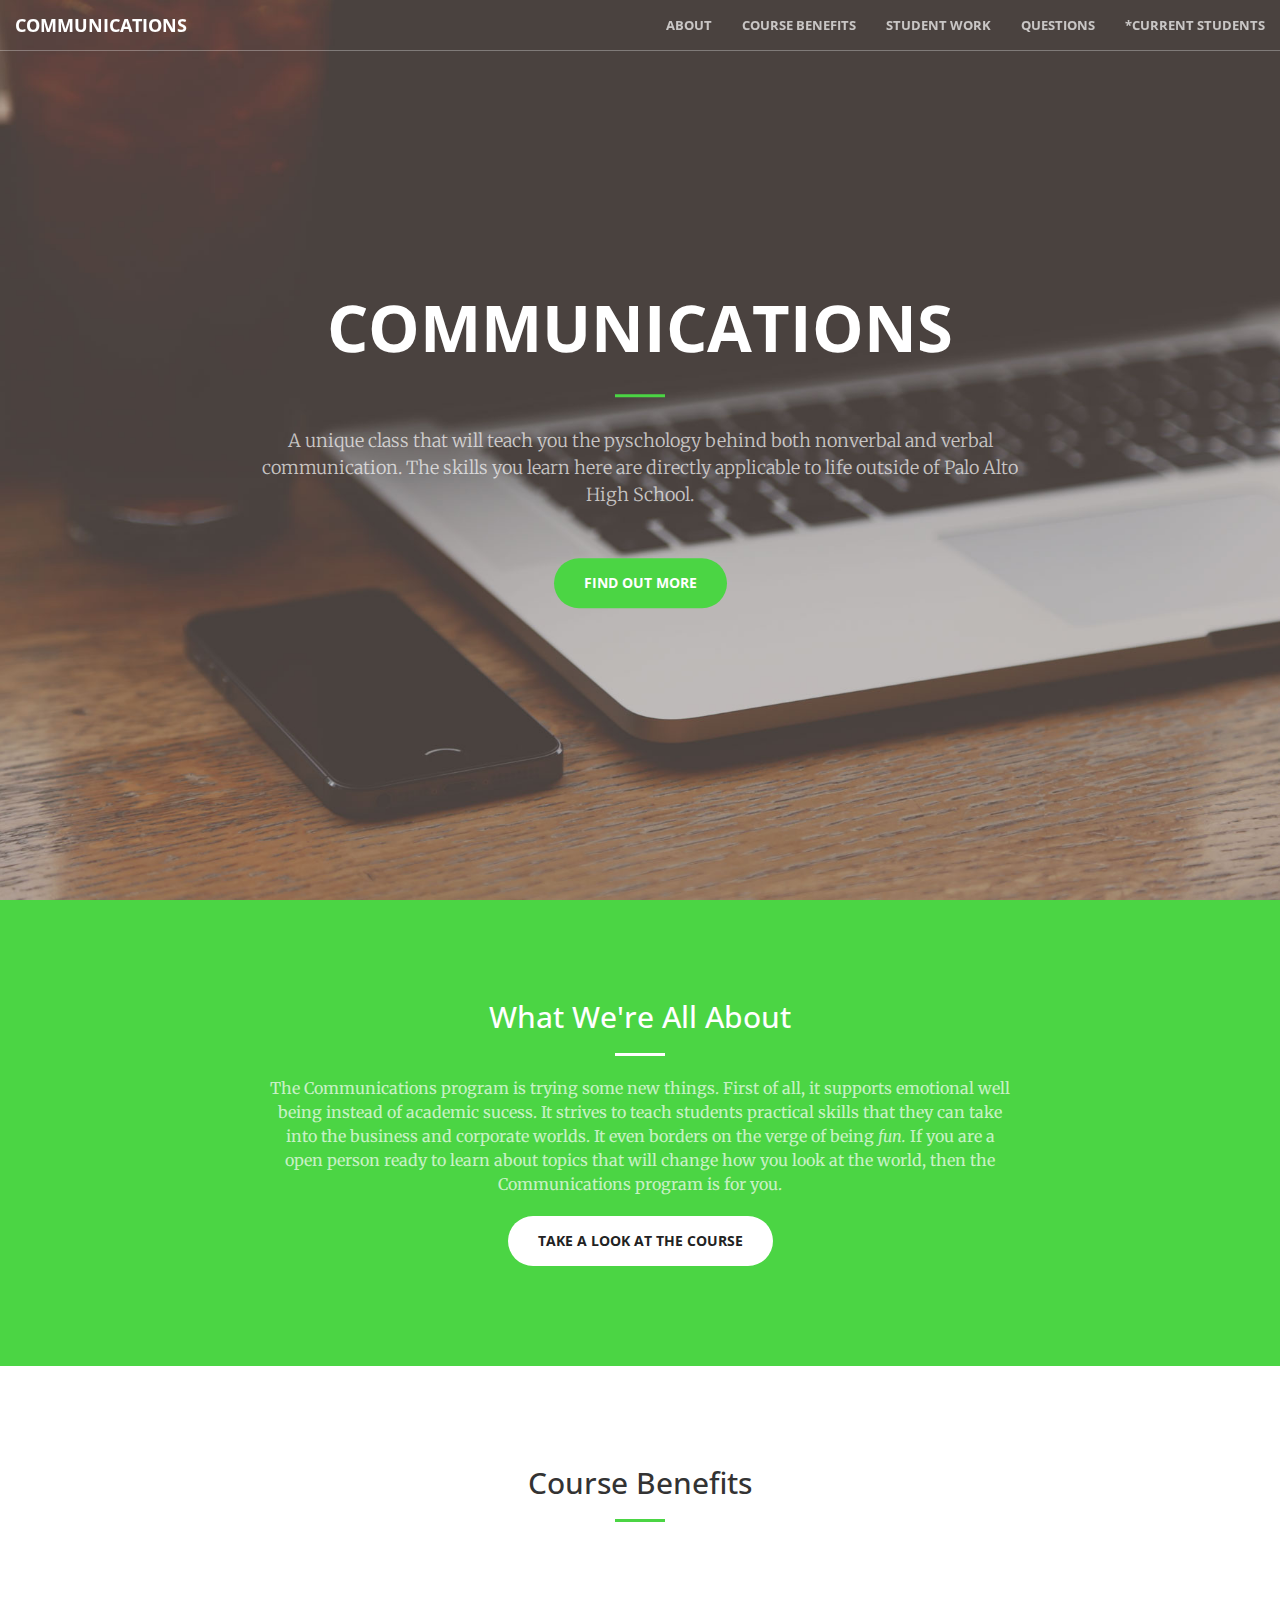
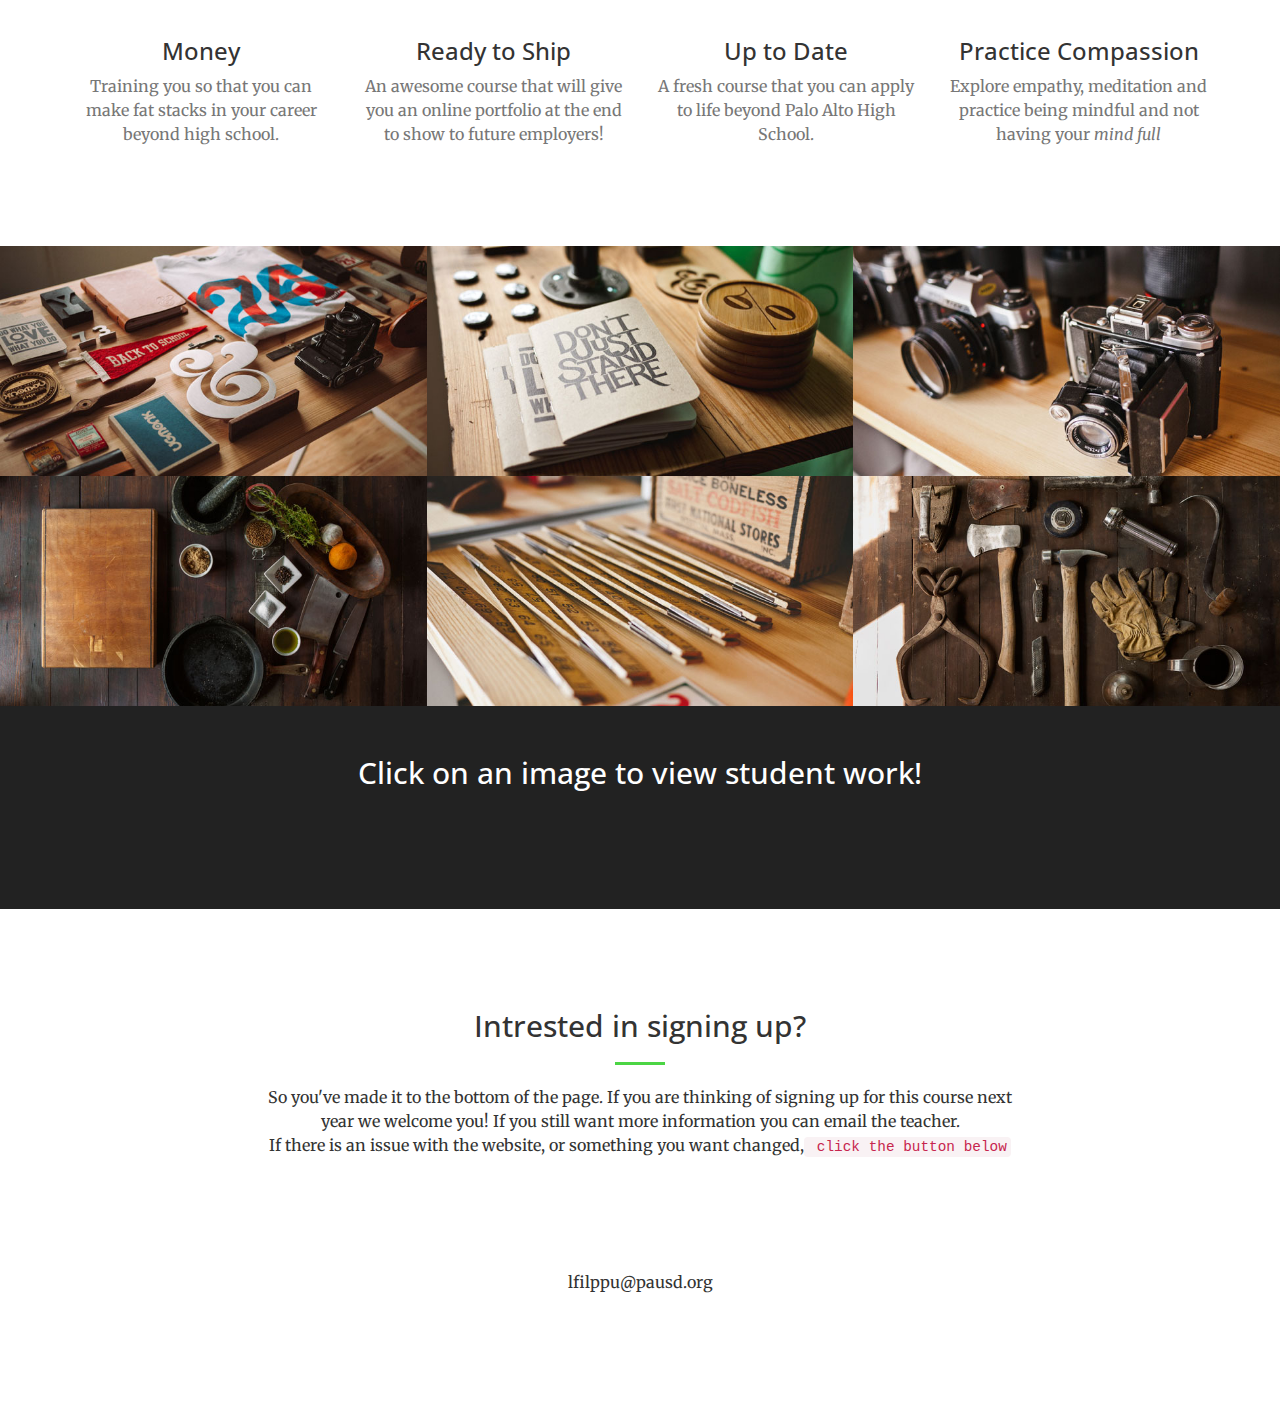
==== commit 207b9bf2: "Removed mobile version. Switched url frame to url redirect" ====
--- a/index.html
+++ b/index.html
@@ -68,9 +68,9 @@
                     <li>
                         <a href="currentStudents/currentStudents/index.html">*Current Students</a>
                     </li>
-                    <li>
+                    <!-- <li>
                         <a href="http://kaiyotesoft.github.io/Communications/">*Mobile Version of Website</a>
-                    </li>
+                    </li> -->
                 </ul>
             </div>
             <!-- /.navbar-collapse -->
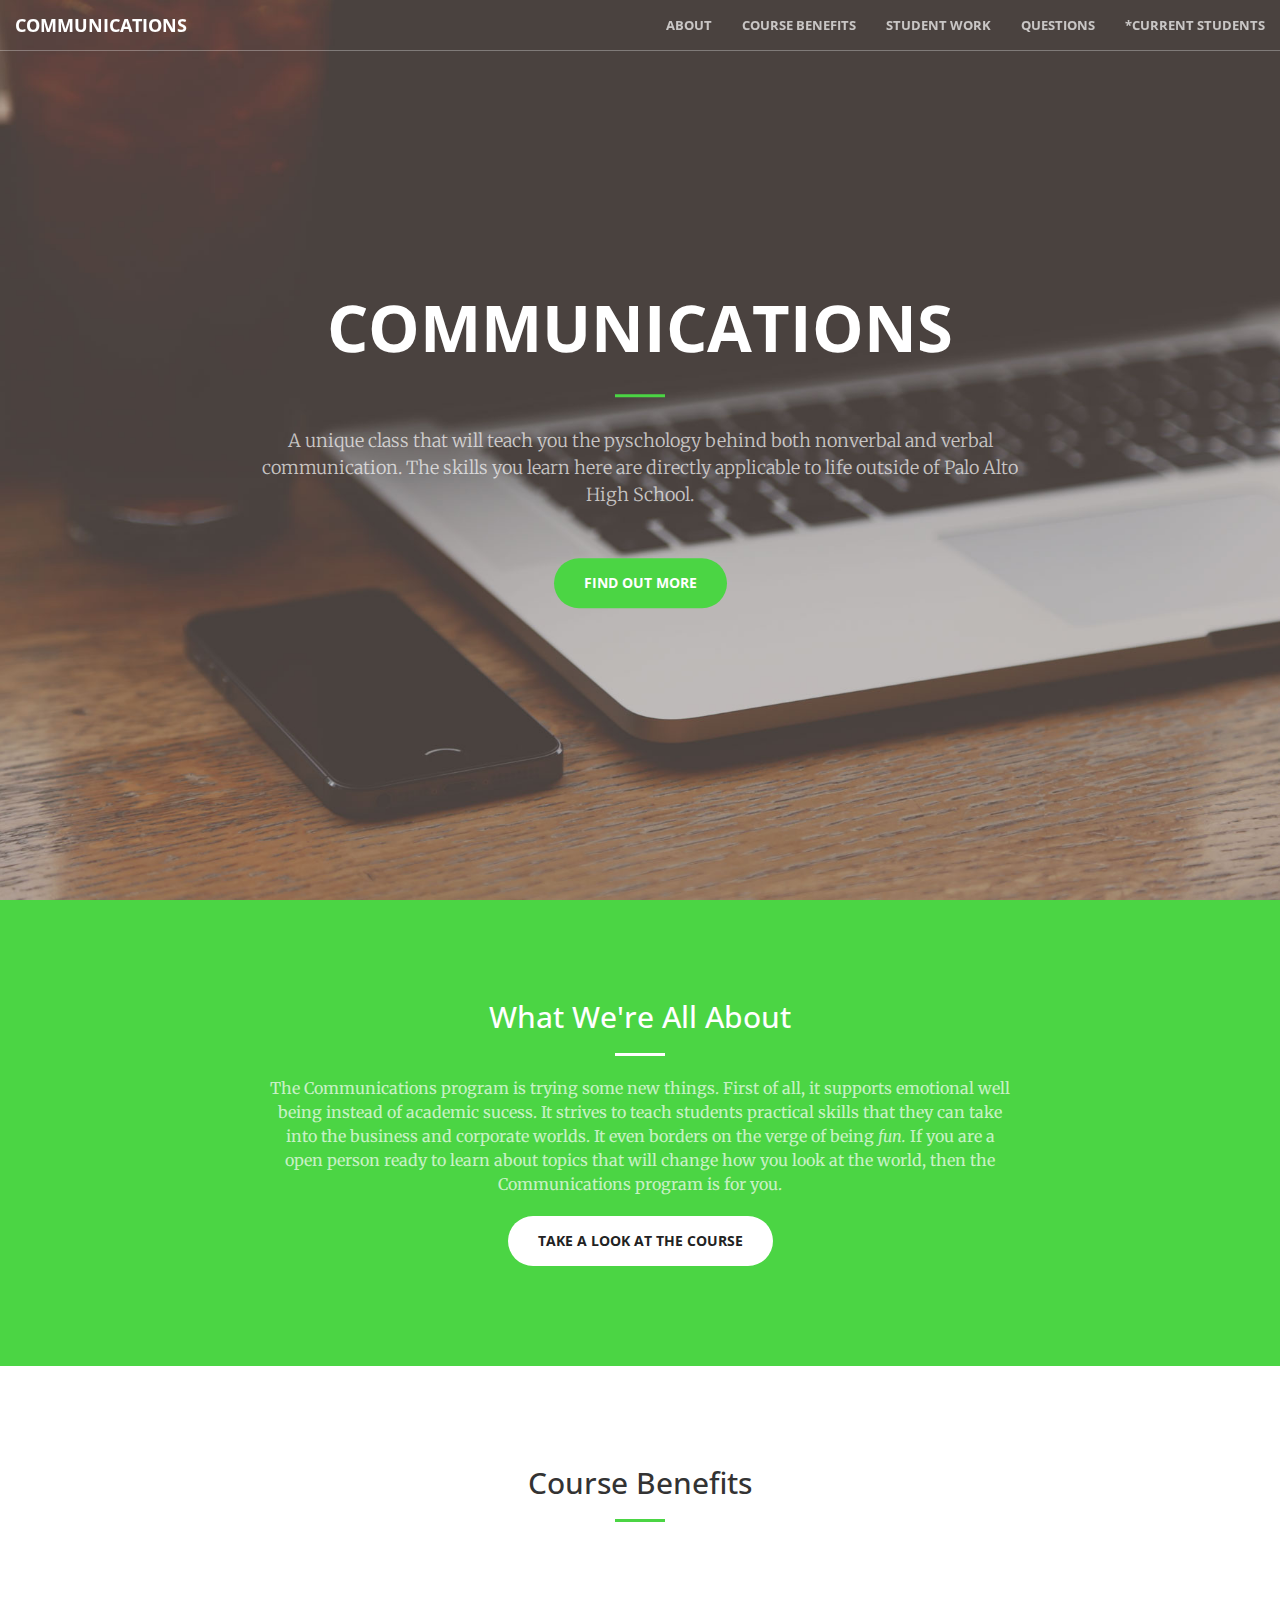
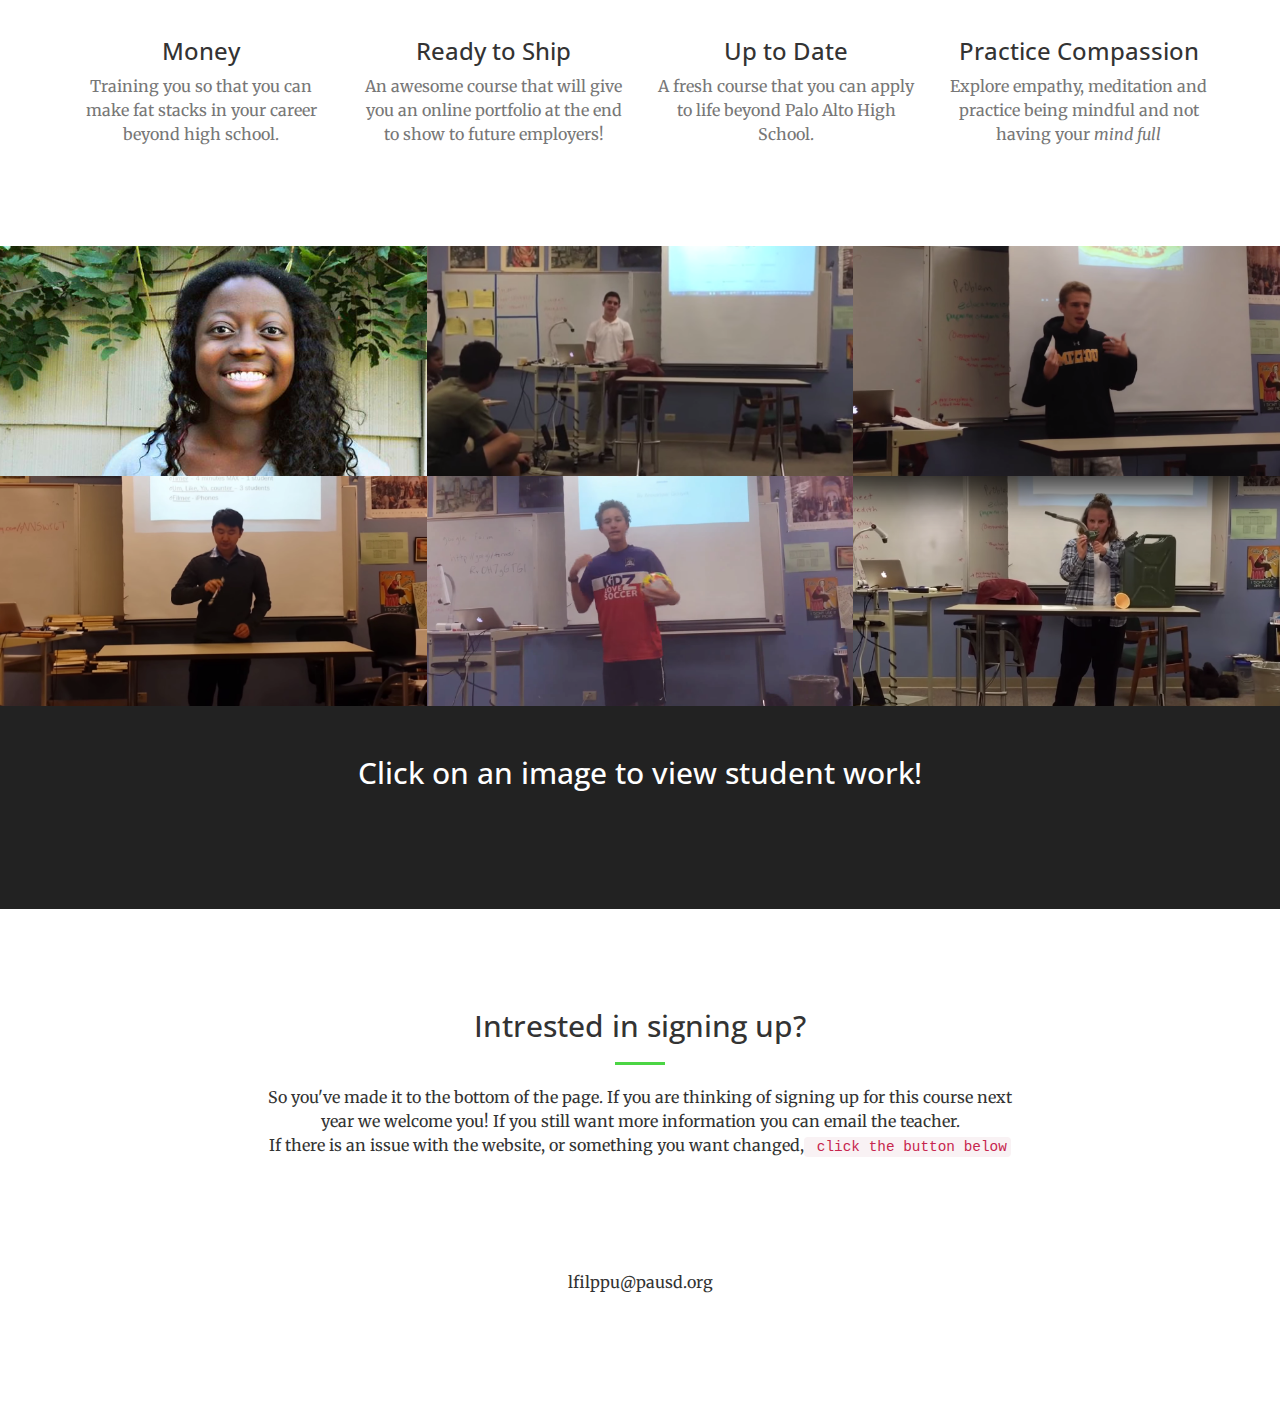
==== commit 3767ab2f: "Added photos and actual work to the student work section" ====
--- a/index.html
+++ b/index.html
@@ -149,90 +149,90 @@
         <div class="container-fluid">
             <div class="row no-gutter">
                 <div class="col-lg-4 col-sm-6">
-                    <a href="https://www.youtube.com/watch?v=X-lLhThysX8" target="_blank" class="portfolio-box">
-                        <img src="img/portfolio/1.jpg" class="img-responsive" alt="">
-                        <div class="portfolio-box-caption">
-                            <div class="portfolio-box-caption-content">
-                                <div class="project-category text-faded">
-                                    Kai Oda
-                                </div>
-                                <div class="project-name">
-                                    Social Justice Movie
-                                </div>
-                            </div>
-                        </div>
-                    </a>
-                </div>
-                <div class="col-lg-4 col-sm-6">
-                    <a href="https://docs.google.com/document/d/1P_dTH7T9j7E73rclIR6LiwsG6fU7Ubq9ekI5S3gMPQ8/edit?usp=sharing" target="_blank" class="portfolio-box">
-                        <img src="img/portfolio/2.jpg" class="img-responsive" alt="">
-                        <div class="portfolio-box-caption">
-                            <div class="portfolio-box-caption-content">
-                                <div class="project-category text-faded">
-                                    Kai Oda
-                                </div>
-                                <div class="project-name">
-                                    Strenth's Pitch
-                                </div>
-                            </div>
-                        </div>
-                    </a>
-                </div>
-                <div class="col-lg-4 col-sm-6">
-                    <a href="http://www.palycampanile.org/archives/5774" target="_blank" class="portfolio-box">
-                        <img src="img/portfolio/3.jpg" class="img-responsive" alt="">
-                        <div class="portfolio-box-caption">
-                            <div class="portfolio-box-caption-content">
-                                <div class="project-category text-faded">
-                                    Stephanie Cong
-                                </div>
-                                <div class="project-name">
-                                    The [Herculean] Ascent
-                                </div>
-                            </div>
-                        </div>
-                    </a>
-                </div>
-                <div class="col-lg-4 col-sm-6">
-                    <a href="https://www.flickr.com/photos/107901713@N04/18847411025/in/dateposted-public/" target="_blank" class="portfolio-box">
-                        <img src="img/portfolio/4.jpg" class="img-responsive" alt="">
-                        <div class="portfolio-box-caption">
-                            <div class="portfolio-box-caption-content">
-                                <div class="project-category text-faded">
-                                    Kai Oda
-                                </div>
-                                <div class="project-name">
-                                    A dude on a horse
-                                </div>
-                            </div>
-                        </div>
-                    </a>
-                </div>
-                <div class="col-lg-4 col-sm-6">
-                    <a href="https://www.youtube.com/watch?v=J6lyURyVz7k" target="_blank" class="portfolio-box">
-                        <img src="img/portfolio/5.jpg" class="img-responsive" alt="">
-                        <div class="portfolio-box-caption">
-                            <div class="portfolio-box-caption-content">
-                                <div class="project-category text-faded">
-                                    John Oliver
-                                </div>
-                                <div class="project-name">
-                                    Why Standardized Testing Sucks
-                                </div>
-                            </div>
-                        </div>
-                    </a>
-                </div>
-                <div class="col-lg-4 col-sm-6">
-                    <a href="http://palyvoice.com/2015/04/30/editorial-transcending-the-assumptions/" target="_blank" class="portfolio-box">
-                        <img src="img/portfolio/6.jpg" class="img-responsive" alt="">
-                        <div class="portfolio-box-caption">
-                            <div class="portfolio-box-caption-content">
-                                <div class="project-category text-faded">
-                                    Paly Voice
-                                </div>
-                                <div class="project-name">
-                                    Transcending Assumptions
+                    <a href="https://www.youtube.com/watch?v=R2L9unplTX0&feature=em-upload_owner" target="_blank" class="portfolio-box">
+                        <img src="img/showcase/lauren.png" class="img-responsive" alt="">
+                        <div class="portfolio-box-caption">
+                            <div class="portfolio-box-caption-content">
+                                <div class="project-category text-faded">
+                                    Lauren Nolen
+                                </div>
+                                <div class="project-name">
+                                    "How To" Speech: How to Make a Business Plan
+                                </div>
+                            </div>
+                        </div>
+                    </a>
+                </div>
+                <div class="col-lg-4 col-sm-6">
+                    <a href="https://www.youtube.com/watch?v=etk097bGpvE" target="_blank" class="portfolio-box">
+                        <img src="img/showcase/davidHowTo.png" class="img-responsive" alt="">
+                        <div class="portfolio-box-caption">
+                            <div class="portfolio-box-caption-content">
+                                <div class="project-category text-faded">
+                                    David Tayeri
+                                </div>
+                                <div class="project-name">
+                                    "How To" Speech: Streaming Online Movies and TV Shows
+                                </div>
+                            </div>
+                        </div>
+                    </a>
+                </div>
+                <div class="col-lg-4 col-sm-6">
+                    <a href="https://www.youtube.com/watch?v=iRFBnr7kiCs" target="_blank" class="portfolio-box">
+                        <img src="img/showcase/griffin.png" class="img-responsive" alt="">
+                        <div class="portfolio-box-caption">
+                            <div class="portfolio-box-caption-content">
+                                <div class="project-category text-faded">
+                                    Griffin Byer
+                                </div>
+                                <div class="project-name">
+                                    "How To" Speech: Making Pizza
+                                </div>
+                            </div>
+                        </div>
+                    </a>
+                </div>
+                <div class="col-lg-4 col-sm-6">
+                    <a href="https://www.youtube.com/watch?v=0KIX0-GuzdY&feature=youtu.be" target="_blank" class="portfolio-box">
+                        <img src="img/showcase/kevinHowTo.png" class="img-responsive" alt="">
+                        <div class="portfolio-box-caption">
+                            <div class="portfolio-box-caption-content">
+                                <div class="project-category text-faded">
+                                    Kevin Li
+                                </div>
+                                <div class="project-name">
+                                    "How To" Speech: Spinning a Pencil Around Your Finger
+                                </div>
+                            </div>
+                        </div>
+                    </a>
+                </div>
+                <div class="col-lg-4 col-sm-6">
+                    <a href="https://www.youtube.com/watch?v=D5E17SD-gFc" target="_blank" class="portfolio-box">
+                        <img src="img/showcase/alexanderHowTo.png" class="img-responsive" alt="">
+                        <div class="portfolio-box-caption">
+                            <div class="portfolio-box-caption-content">
+                                <div class="project-category text-faded">
+                                    Alexander Gouyet
+                                </div>
+                                <div class="project-name">
+                                    "How To" Speech: Being a Youth Soccer Coach
+                                </div>
+                            </div>
+                        </div>
+                    </a>
+                </div>
+                <div class="col-lg-4 col-sm-6">
+                    <a href="https://www.youtube.com/watch?v=DGECWJqJhtY&feature=youtu.be" target="_blank" class="portfolio-box">
+                        <img src="img/showcase/sophiaHowTo.png" class="img-responsive" alt="">
+                        <div class="portfolio-box-caption">
+                            <div class="portfolio-box-caption-content">
+                                <div class="project-category text-faded">
+                                    Sophia Armitano
+                                </div>
+                                <div class="project-name">
+                                    "How To" Speech: Filling Up Gas
                                 </div>
                             </div>
                         </div>
